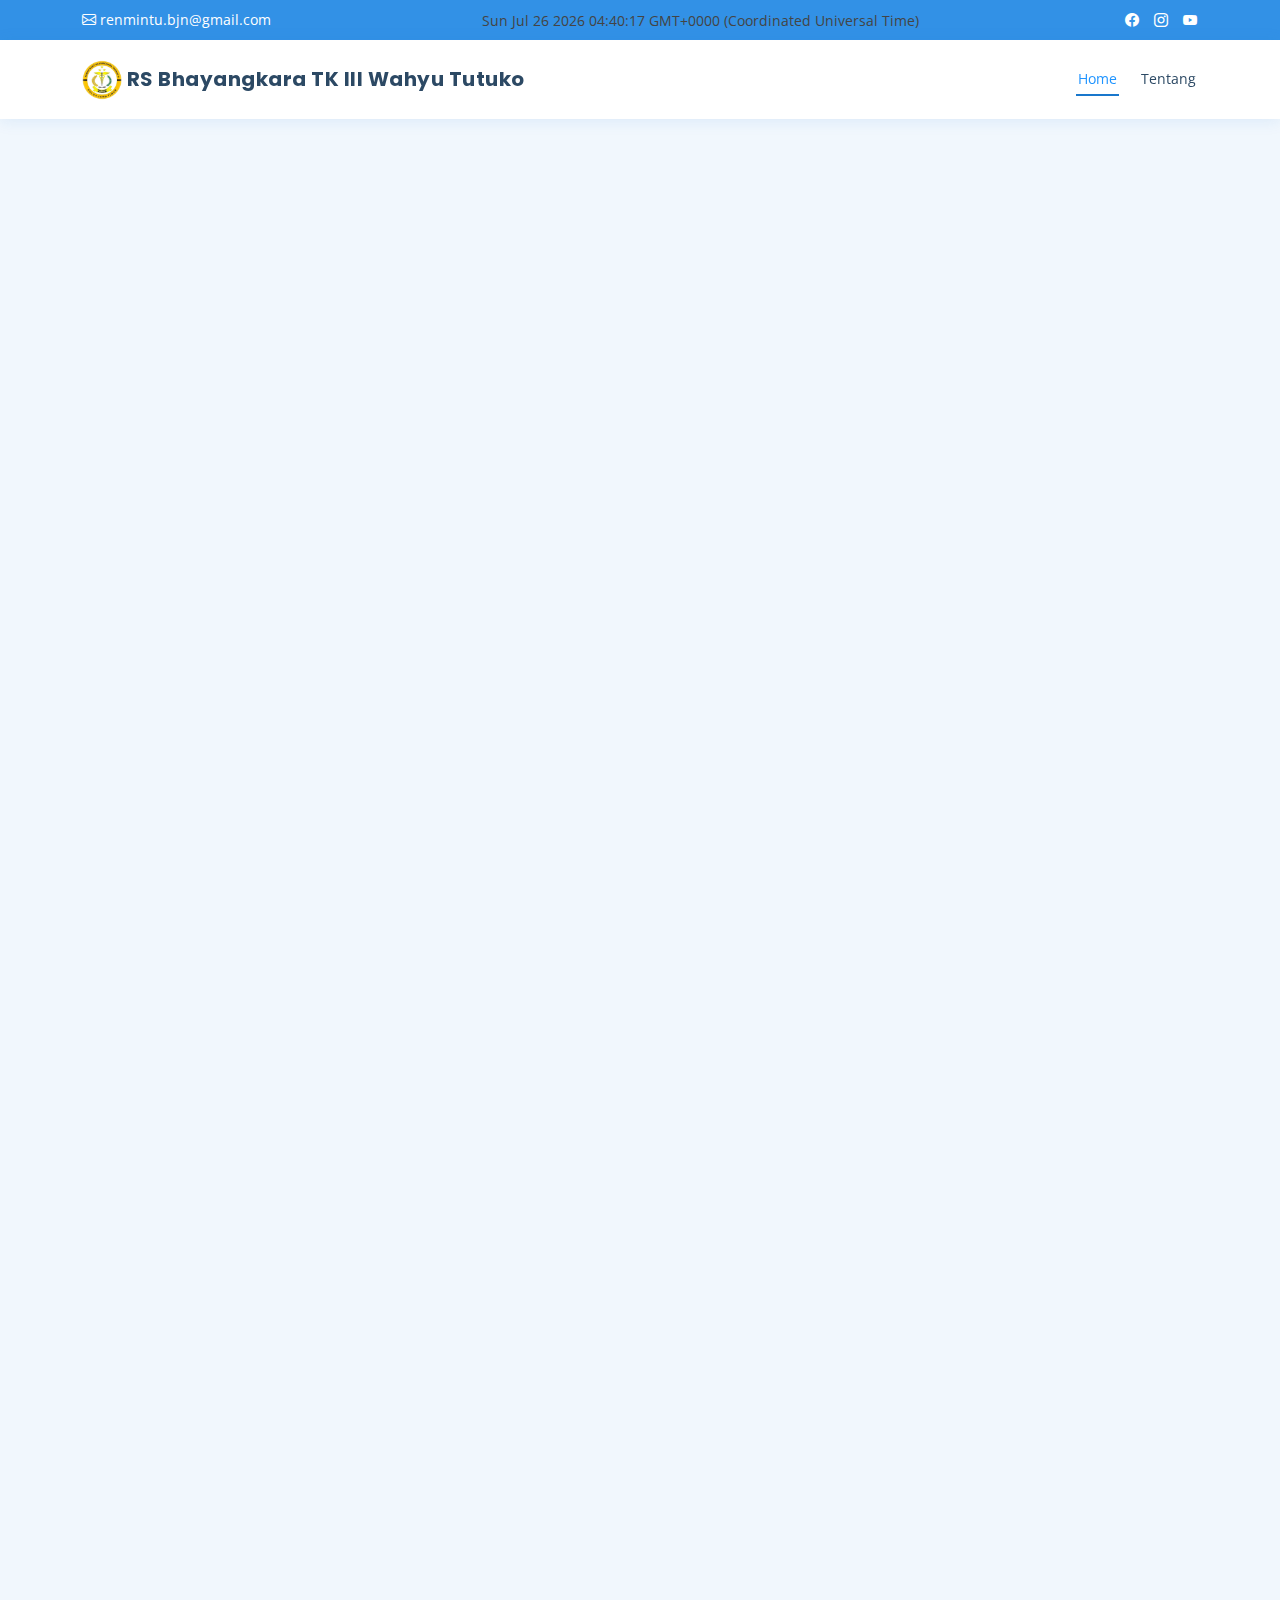
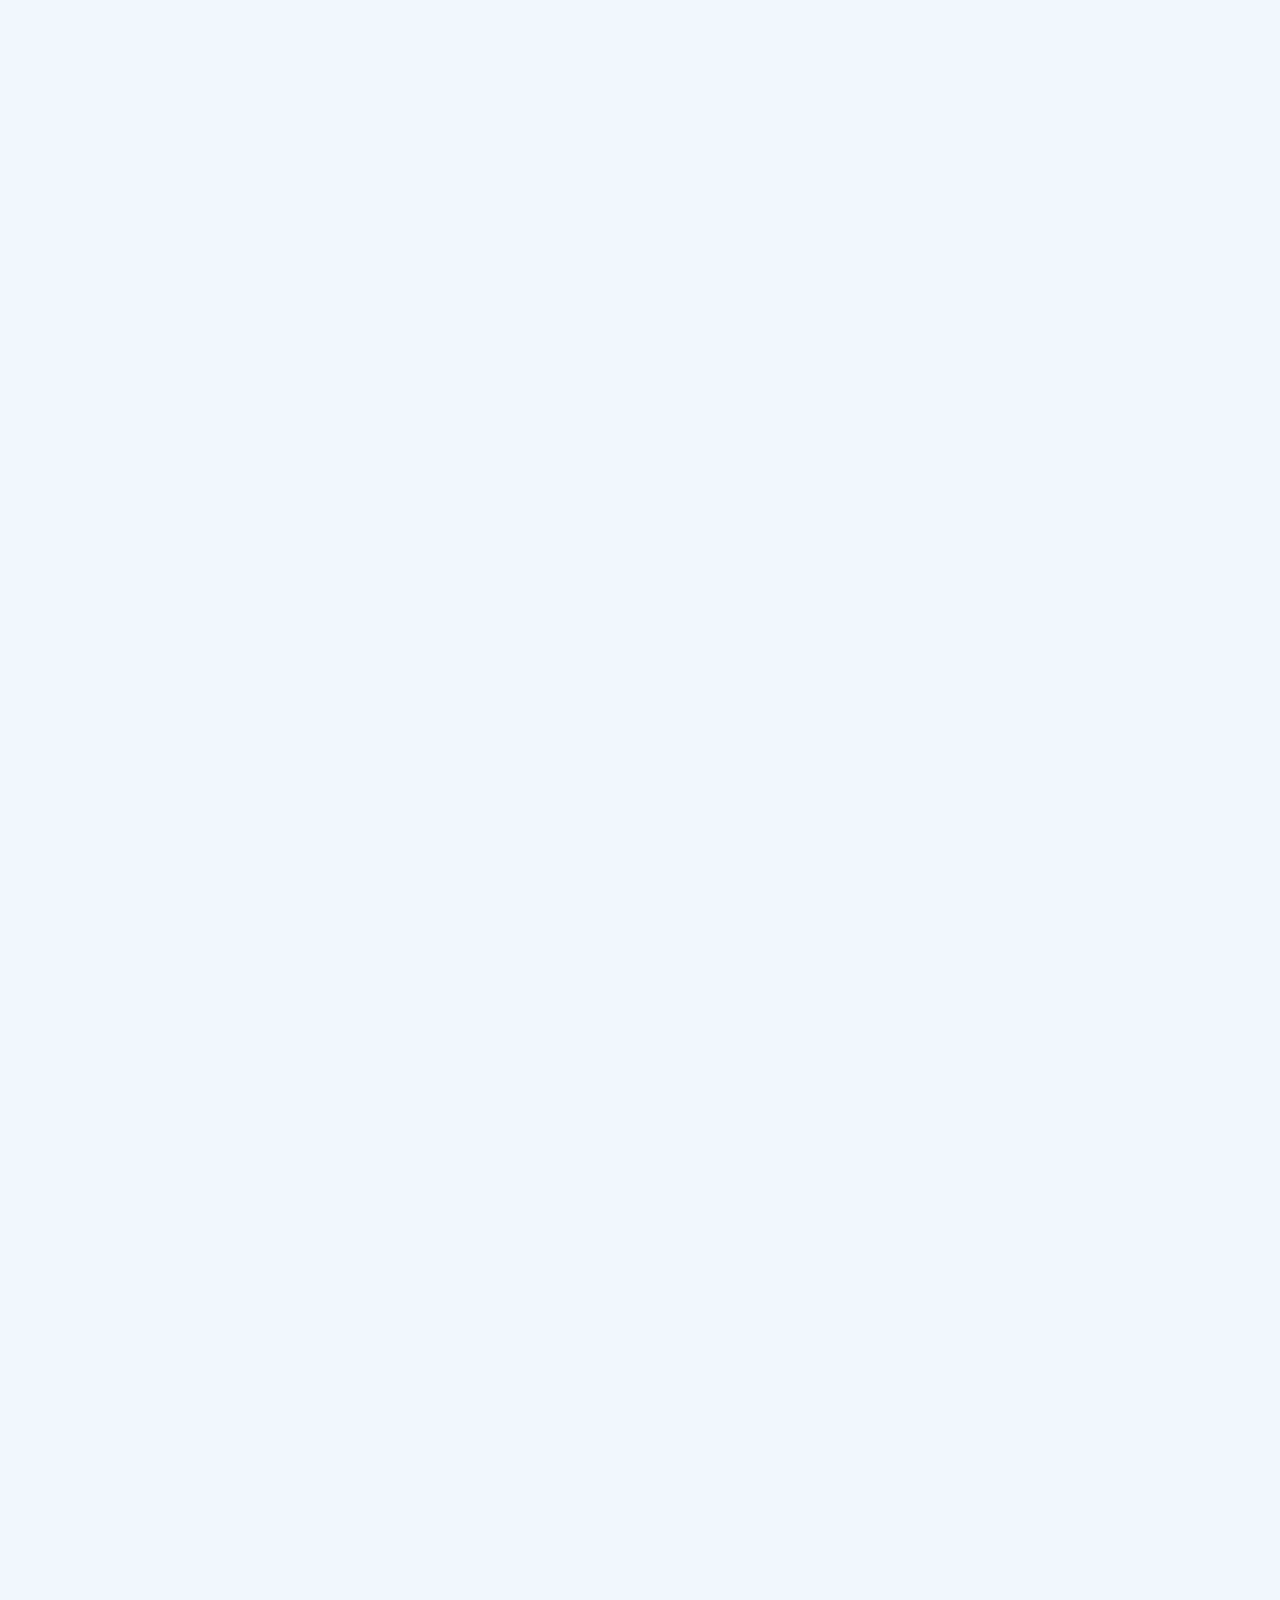
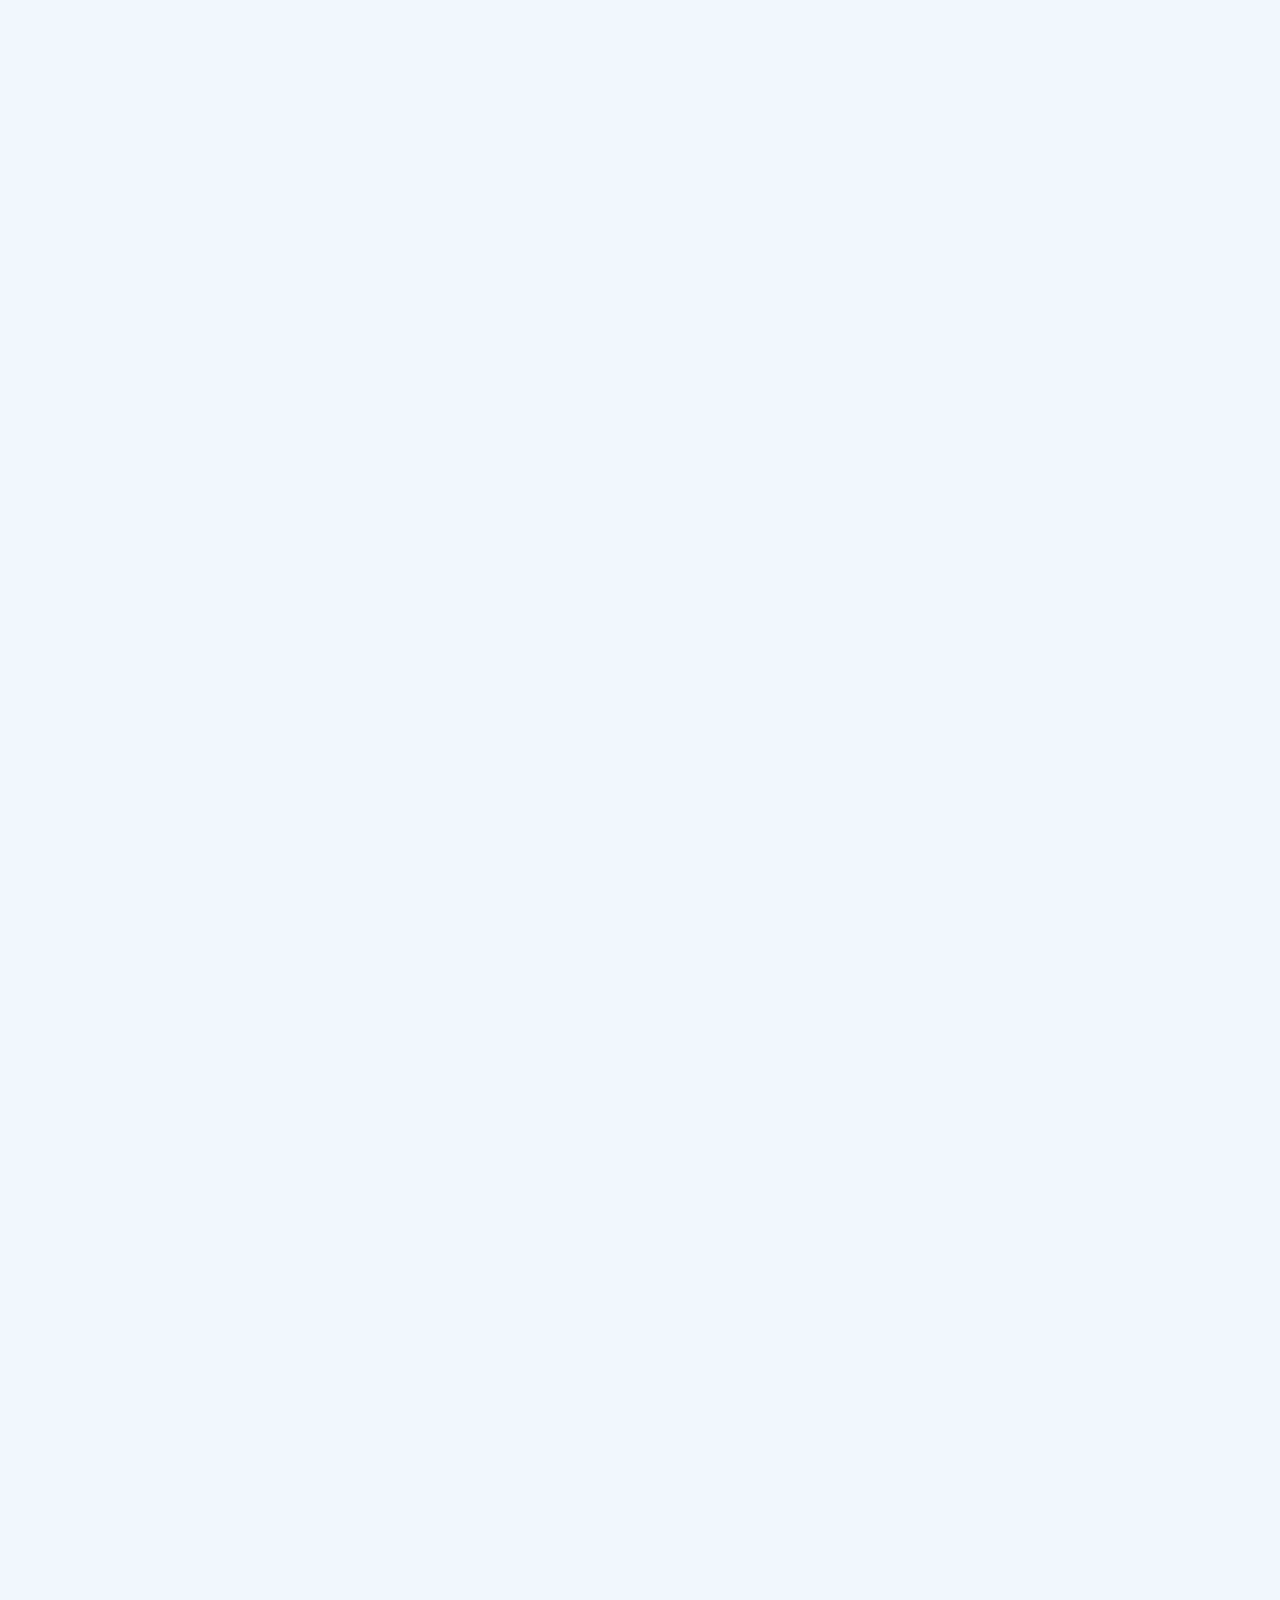
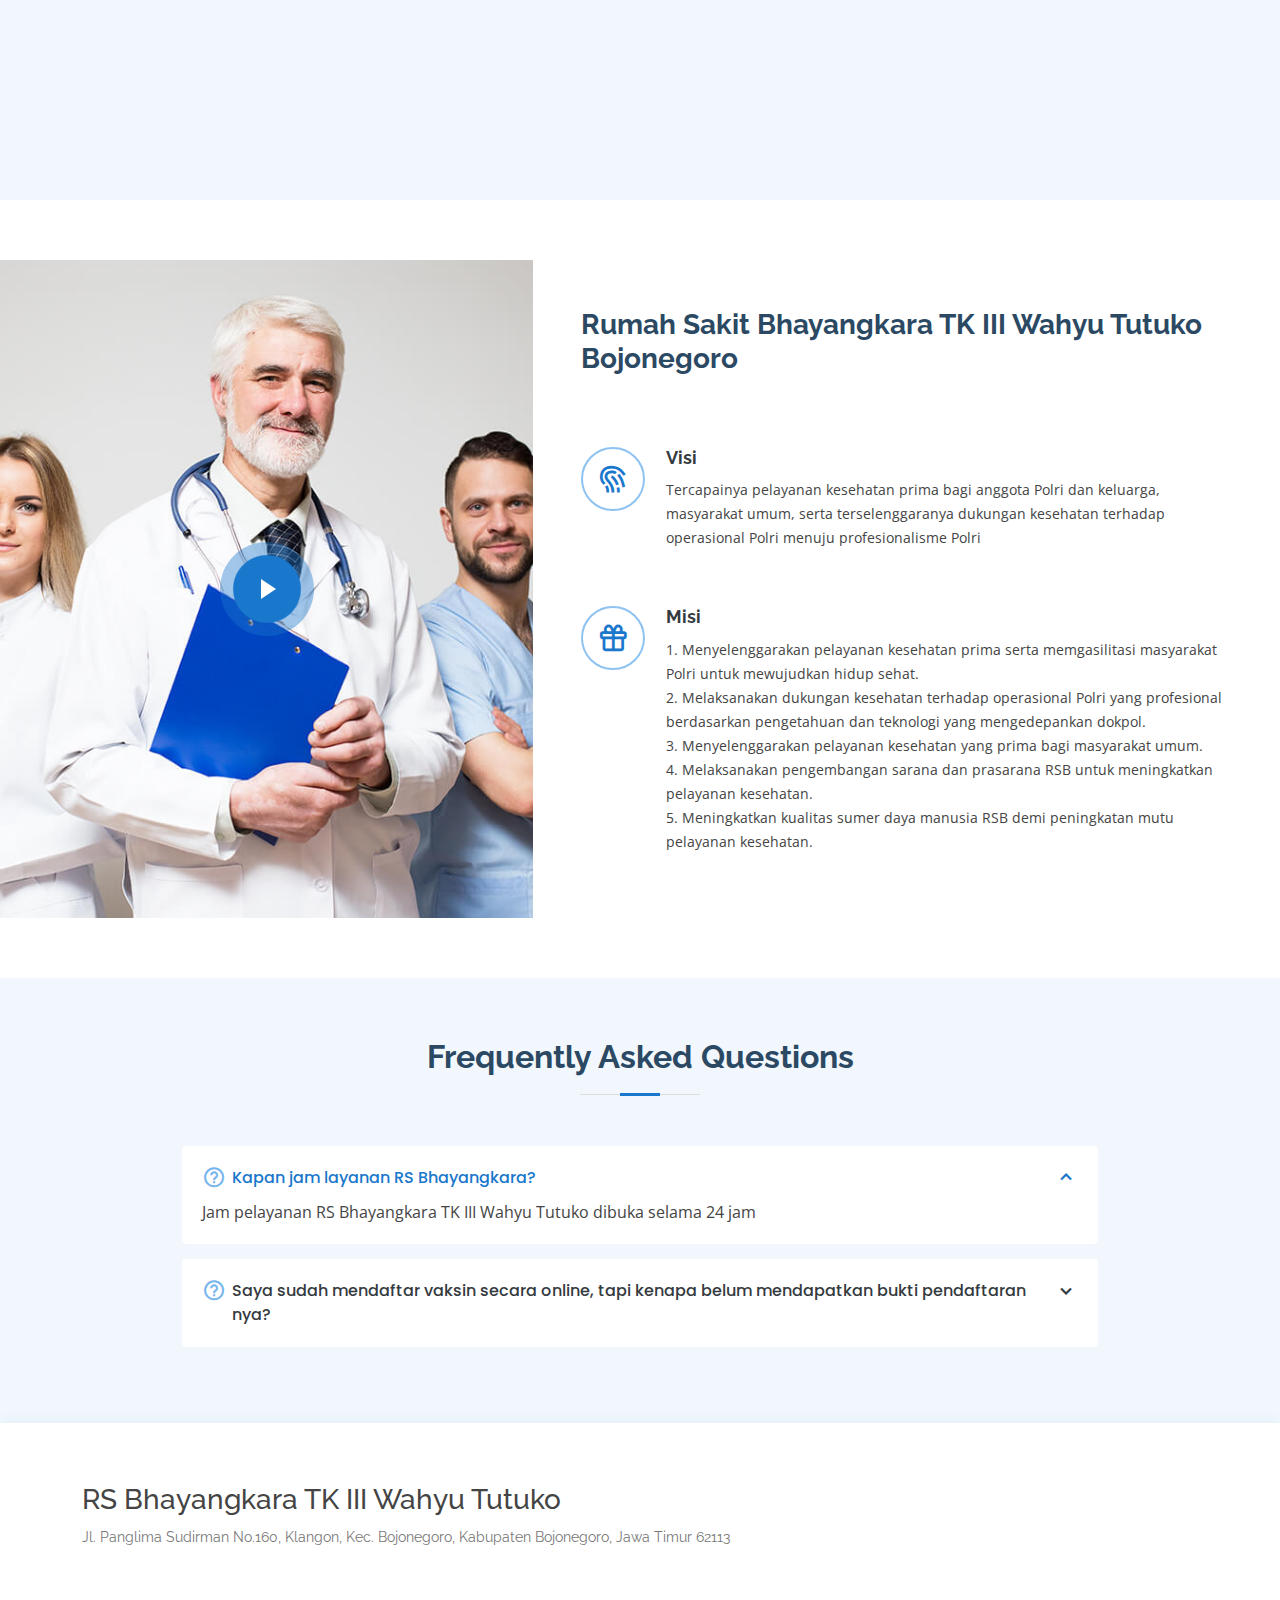
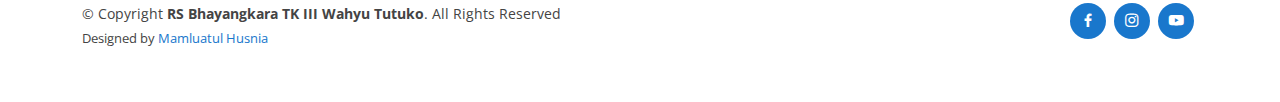
==== index.html @ 6f409221 "Add files via upload" ====
<!DOCTYPE html>
<html lang="en">

<head>
  <meta charset="utf-8">
  <meta content="width=device-width, initial-scale=1.0" name="viewport">

  <title>RS Bhayangkara TK III Wahyu Tutuko</title>
  <meta content="" name="description">
  <meta content="" name="keywords">

  <!-- Favicons -->
  <link href="assets/img/LOGO RSBWT 1.png" rel="icon">
  <link href="assets/img/logo.png" rel="apple-touch-icon">

  <!-- Google Fonts -->
  <link href="https://fonts.googleapis.com/css?family=Open+Sans:300,300i,400,400i,600,600i,700,700i|Raleway:300,300i,400,400i,500,500i,600,600i,700,700i|Poppins:300,300i,400,400i,500,500i,600,600i,700,700i" rel="stylesheet">

  <!-- Vendor CSS Files -->
  <link href="assets/vendor/animate.css/animate.min.css" rel="stylesheet">
  <link href="assets/vendor/bootstrap/css/bootstrap.min.css" rel="stylesheet">
  <link href="assets/vendor/bootstrap-icons/bootstrap-icons.css" rel="stylesheet">
  <link href="assets/vendor/boxicons/css/boxicons.min.css" rel="stylesheet">
  <link href="assets/vendor/fontawesome-free/css/all.min.css" rel="stylesheet">
  <link href="assets/vendor/glightbox/css/glightbox.min.css" rel="stylesheet">
  <link href="assets/vendor/remixicon/remixicon.css" rel="stylesheet">
  <link href="assets/vendor/swiper/swiper-bundle.min.css" rel="stylesheet">

  <!-- Template Main CSS File -->
  <link href="assets/css/style.css" rel="stylesheet">

  <!-- =======================================================
  * Template Name: Medilab - v4.3.0
  * Template URL: https://bootstrapmade.com/medilab-free-medical-bootstrap-theme/
  * Author: BootstrapMade.com
  * License: https://bootstrapmade.com/license/
  ======================================================== -->
</head>

<body>

  <!-- ======= Top Bar ======= -->
  <div id="topbar" class="d-flex align-items-center fixed-top">
    <div class="container d-flex justify-content-between">
      <div class="contact-info d-flex align-items-center">
        <i class="bi bi-envelope"></i> <a href="mailto:contact@example.com">renmintu.bjn@gmail.com</a>
        <i class="bi bi-meet"></i> 
		
      </div>
	   <div id="hasil"></div>
		<script>
			var waktu = new Date(); 
			document.getElementById("hasil").innerHTML = waktu;
		</script>
      <div class="d-none d-lg-flex social-links align-items-center">
        
        <a href="https://www.facebook.com/RS-Bhayangkara-wahyu-tutuko-bojonegoro-134712676701221/" class="facebook"><i class="bi bi-facebook"></i></a>
        <a href="https://www.instagram.com/rs.wahyu.tutuko.bjn/" class="instagram"><i class="bi bi-instagram"></i></a>
		<a href="https://www.youtube.com/channel/UCM9WZaAFQq9UI5VW8E8d0-Q" class="youtube"><i class="bi bi-youtube"></i></a>
        
      </div>
    </div>
  </div>

  <!-- ======= Header ======= -->
  <header id="header" class="fixed-top">
    <div class="container d-flex align-items-center">
      <h1 class="logo me-auto">
	  <a href="index.html" class="logo me-auto"><img src="assets/img/logo.png" alt="" class="img-fluid"></a>
	  <a href="index.html"> RS Bhayangkara TK III Wahyu Tutuko</a></h1>
	  
      <!-- Uncomment below if you prefer to use an image logo -->
      

      <nav id="navbar" class="navbar order-last order-lg-0">
        <ul>
          <li><a class="nav-link scrollto active" href="#hero">Home</a></li>
          <li><a class="nav-link scrollto" href="#about">Tentang</a></li>
          
          
        </ul>
        <i class="bi bi-list mobile-nav-toggle"></i>
      </nav><!-- .navbar -->

     

    </div>
  </header><!-- End Header -->

 

    
<!-- ======= Appointment Section ======= -->
<section id="appointment" class="appointment section-bg">
    <div class="container">

        <div class="section-title">
            <h2>PENDAFTARAN VAKSIN</h2>
           
        </div>
        

        <iframe
            <iframe src="https://docs.google.com/forms/d/e/1FAIpQLSfDE_rC1CATGKq_4Edwwv0EHNsM5DgaduZ6dp2ZUhxkLP7fkw/viewform?embedded=true" width="640" height="4766" frameborder="0" marginheight="0" marginwidth="0">Loading…</iframe>

    </div>
</section><!-- End Appointment Section -->

    <!-- ======= About Section ======= -->
    <section id="about" class="about">
      <div class="container-fluid">

        <div class="row">
          <div class="col-xl-5 col-lg-6 video-box d-flex justify-content-center align-items-stretch position-relative">
            <a href="https://www.youtube.com/watch?v=DsOXvNqg05s" class="glightbox play-btn mb-4"></a>
          </div>

          <div class="col-xl-7 col-lg-6 icon-boxes d-flex flex-column align-items-stretch justify-content-center py-5 px-lg-5">
            <h3>Rumah Sakit Bhayangkara TK III Wahyu Tutuko Bojonegoro</h3>
            <p></p>

            <div class="icon-box">
              <div class="icon"><i class="bx bx-fingerprint"></i></div>
              <h4 class="title"><a href="">Visi</a></h4>
              <p class="description">Tercapainya pelayanan kesehatan prima bagi anggota Polri dan keluarga, masyarakat umum, serta terselenggaranya dukungan kesehatan terhadap operasional Polri menuju profesionalisme Polri</p>
            </div>

            <div class="icon-box">
              <div class="icon"><i class="bx bx-gift"></i></div>
              <h4 class="title"><a href="">Misi</a></h4>
              <p class="description"> 1. Menyelenggarakan pelayanan kesehatan prima serta memgasilitasi masyarakat Polri untuk mewujudkan hidup sehat. <br>
			  2. Melaksanakan dukungan kesehatan terhadap operasional Polri yang profesional berdasarkan pengetahuan dan teknologi yang mengedepankan dokpol. <br>
			  3. Menyelenggarakan pelayanan kesehatan yang prima bagi masyarakat umum. <br>
			  4. Melaksanakan pengembangan sarana dan prasarana RSB untuk meningkatkan pelayanan kesehatan. <br>
			  5. Meningkatkan kualitas sumer daya manusia RSB demi peningkatan mutu pelayanan kesehatan.</p>
            </div>

           <!-- <div class="icon-box">
              <div class="icon"><i class="bx bx-atom"></i></div>
              <h4 class="title"><a href="">Dine Pad</a></h4>
              <p class="description">Explicabo est voluptatum asperiores consequatur magnam. Et veritatis odit. Sunt aut deserunt minus aut eligendi omnis</p>
            </div>-->

          </div>
        </div>

      </div>
    </section><!-- End About Section -->

 
    <!-- ======= Frequently Asked Questions Section ======= -->
    <section id="faq" class="faq section-bg">
      <div class="container">

        <div class="section-title">
          <h2>Frequently Asked Questions</h2>
          <p> </p>
        </div>

        <div class="faq-list">
          <ul>
            <li data-aos="fade-up">
              <i class="bx bx-help-circle icon-help"></i> <a data-bs-toggle="collapse" class="collapse" data-bs-target="#faq-list-1">Kapan jam layanan RS Bhayangkara? <i class="bx bx-chevron-down icon-show"></i><i class="bx bx-chevron-up icon-close"></i></a>
              <div id="faq-list-1" class="collapse show" data-bs-parent=".faq-list">
                <p>
                  Jam pelayanan RS Bhayangkara TK III Wahyu Tutuko dibuka selama 24 jam
                </p>
              </div>
            </li>

           
            </li>
			<li data-aos="fade-up" data-aos-delay="100">
              <i class="bx bx-help-circle icon-help"></i> <a data-bs-toggle="collapse" data-bs-target="#faq-list-2" class="collapsed">Saya sudah mendaftar vaksin secara online, tapi kenapa belum mendapatkan bukti pendaftaran nya?<i class="bx bx-chevron-down icon-show"></i><i class="bx bx-chevron-up icon-close"></i></a>
              <div id="faq-list-2" class="collapse" data-bs-parent=".faq-list">
                <p>
                  Untuk Bukti Pendaftaran akan di kirimkan dalam 1x24 jam, jadi harap bersabar :)
                </p>
              </div>
            </li>


      </div>
    </section><!-- End Contact Section -->

  </main><!-- End #main -->

  <!-- ======= Footer ======= -->
  <footer id="footer">

    <div class="footer-top">
      <div class="container">
        <div class="row">

          <div class="col-lg-8 col-md-6 footer-contact">
            <h3>RS Bhayangkara TK III Wahyu Tutuko</h3>
            <p>
              Jl. Panglima Sudirman No.160, Klangon, Kec. Bojonegoro, Kabupaten Bojonegoro, Jawa Timur 62113 <br>
             
              
             <!-- <strong>Email:</strong> renmintu.bjn@gmail.com<br>-->
            </p>
          </div>
<!--
          <div class="col-lg-2 col-md-6 footer-links">
            <h4>Useful Links</h4>
            <ul>
              <li><i class="bx bx-chevron-right"></i> <a href="#">Home</a></li>
              <li><i class="bx bx-chevron-right"></i> <a href="#">About us</a></li>
              <li><i class="bx bx-chevron-right"></i> <a href="#">Services</a></li>
              <li><i class="bx bx-chevron-right"></i> <a href="#">Terms of service</a></li>
              <li><i class="bx bx-chevron-right"></i> <a href="#">Privacy policy</a></li>
            </ul>
          </div>

          <div class="col-lg-3 col-md-6 footer-links">
            <h4>Our Services</h4>
            <ul>
              <li><i class="bx bx-chevron-right"></i> <a href="#">Web Design</a></li>
              <li><i class="bx bx-chevron-right"></i> <a href="#">Web Development</a></li>
              <li><i class="bx bx-chevron-right"></i> <a href="#">Product Management</a></li>
              <li><i class="bx bx-chevron-right"></i> <a href="#">Marketing</a></li>
              <li><i class="bx bx-chevron-right"></i> <a href="#">Graphic Design</a></li>
            </ul>
          </div>

          <div class="col-lg-4 col-md-6 footer-newsletter">
            <h4>Join Our Newsletter</h4>
            <p>Tamen quem nulla quae legam multos aute sint culpa legam noster magna</p>
            <form action="" method="post">
              <input type="email" name="email"><input type="submit" value="Subscribe">
            </form>
          </div>

        </div>-->
      </div>
    </div>

    <div class="container d-md-flex py-4">

      <div class="me-md-auto text-center text-md-start">
        <div class="copyright">
          &copy; Copyright <strong><span>RS Bhayangkara TK III Wahyu Tutuko</span></strong>. All Rights Reserved
        </div>
        <div class="credits">
          <!-- All the links in the footer should remain intact. -->
          <!-- You can delete the links only if you purchased the pro version. -->
          <!-- Licensing information: https://bootstrapmade.com/license/ -->
          <!-- Purchase the pro version with working PHP/AJAX contact form: https://bootstrapmade.com/medilab-free-medical-bootstrap-theme/ -->
          Designed by <a href="https://bootstrapmade.com/">Mamluatul Husnia</a>
        </div>
      </div>
      <div class="social-links text-center text-md-right pt-3 pt-md-0">
     
        
    
		<a href="https://www.facebook.com/RS-Bhayangkara-wahyu-tutuko-bojonegoro-134712676701221/" class="facebook"><i class="bx bxl-facebook"></i></a>
        <a href="https://www.instagram.com/rs.wahyu.tutuko.bjn/" class="instagram"><i class="bx bxl-instagram"></i></a>
		<a href="https://www.youtube.com/channel/UCM9WZaAFQq9UI5VW8E8d0-Q" class="youtube"><i class="bx bxl-youtube"></i></a>
      </div>
    </div>
  </footer><!-- End Footer -->

  <div id="preloader"></div>
  <a href="#" class="back-to-top d-flex align-items-center justify-content-center"><i class="bi bi-arrow-up-short"></i></a>

  <!-- Vendor JS Files -->
  <script src="assets/vendor/bootstrap/js/bootstrap.bundle.min.js"></script>
  <script src="assets/vendor/glightbox/js/glightbox.min.js"></script>
  <script src="assets/vendor/php-email-form/validate.js"></script>
  <script src="assets/vendor/purecounter/purecounter.js"></script>
  <script src="assets/vendor/swiper/swiper-bundle.min.js"></script>

  <!-- Template Main JS File -->
  <script src="assets/js/main.js"></script>
   

</body>

</html>
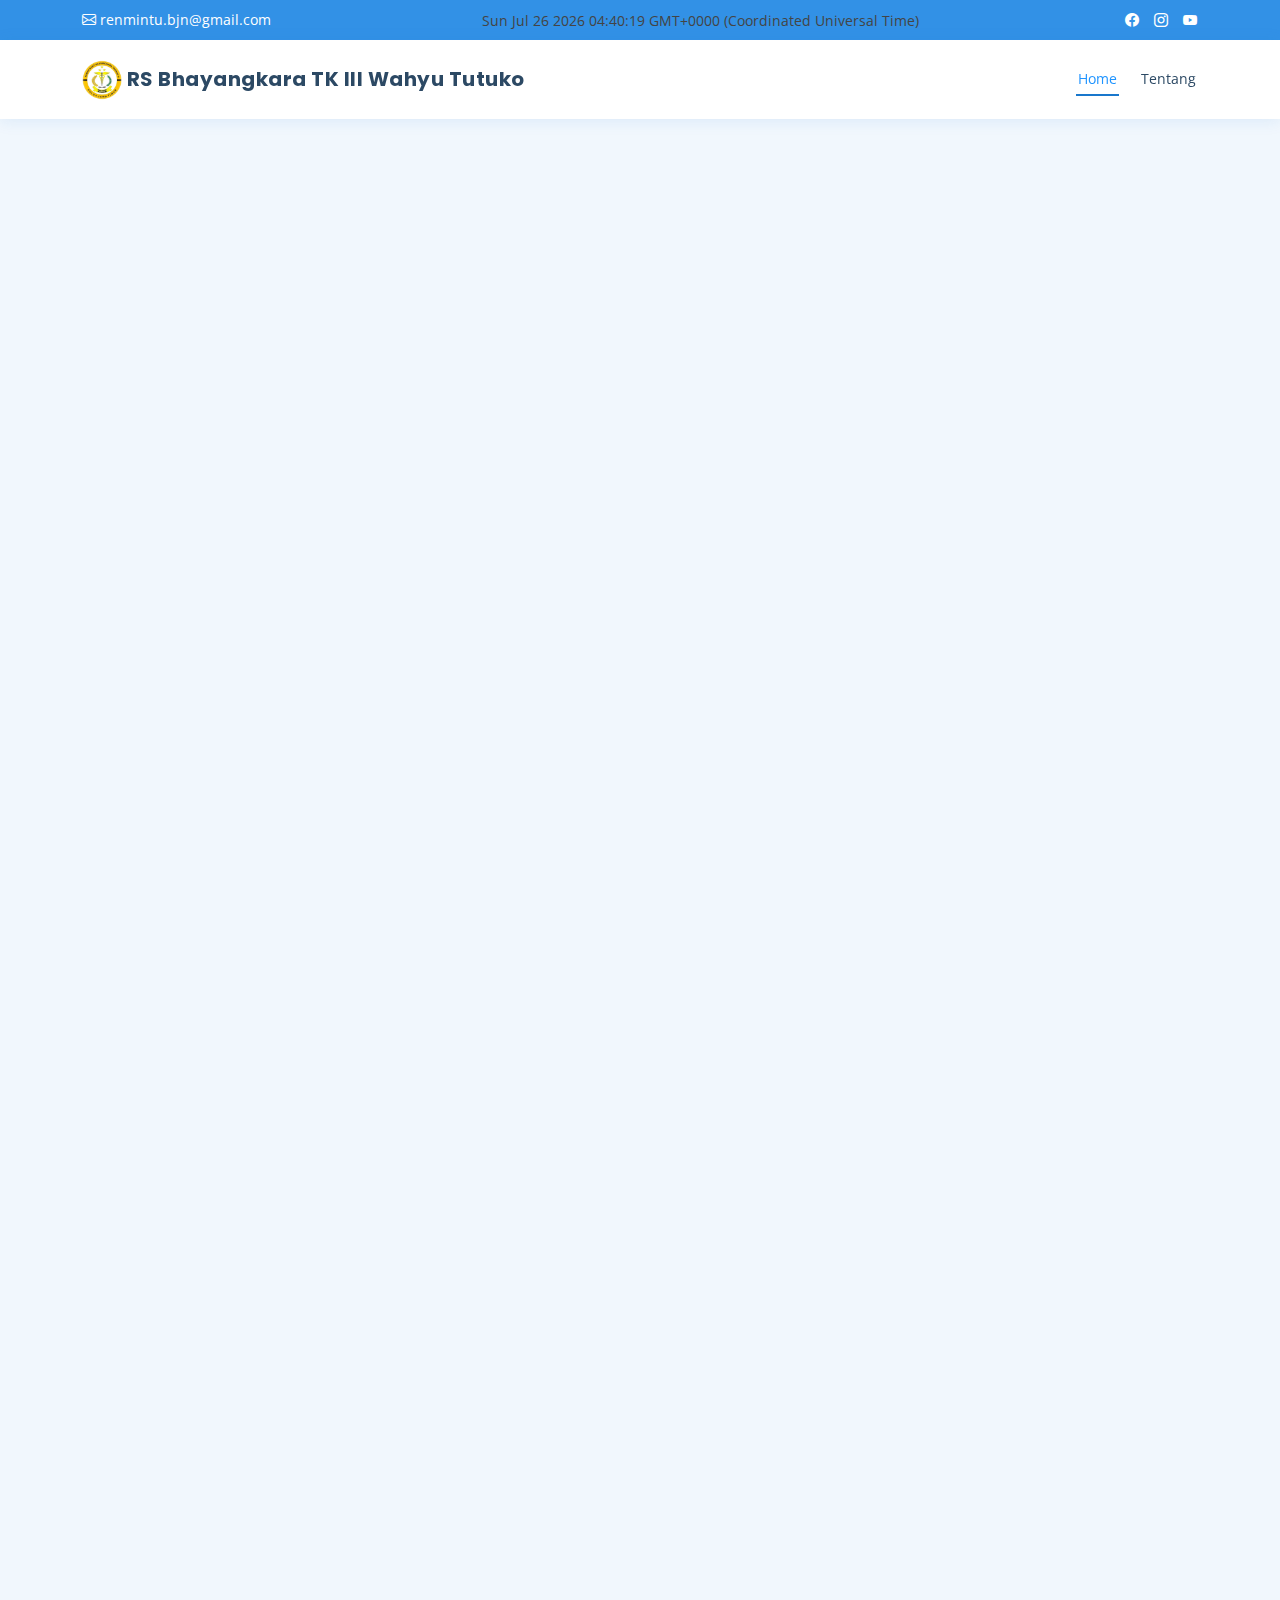
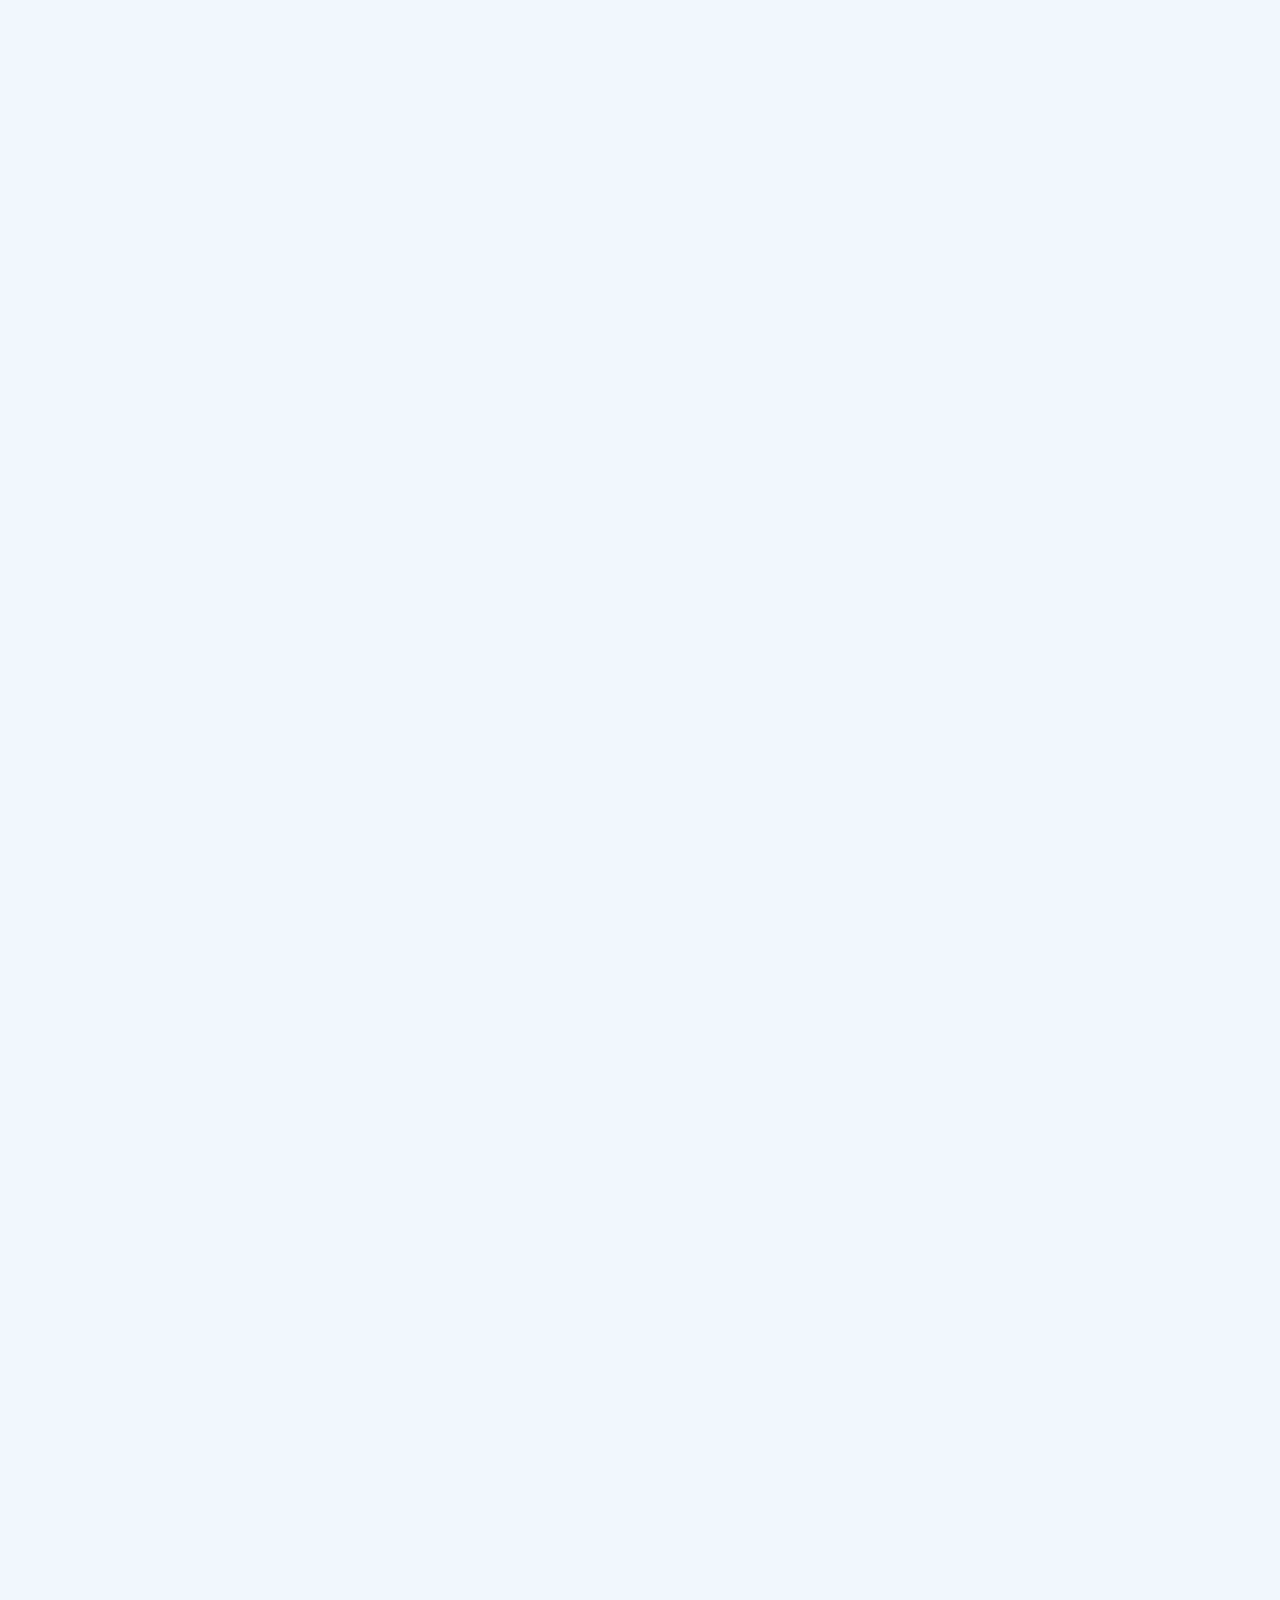
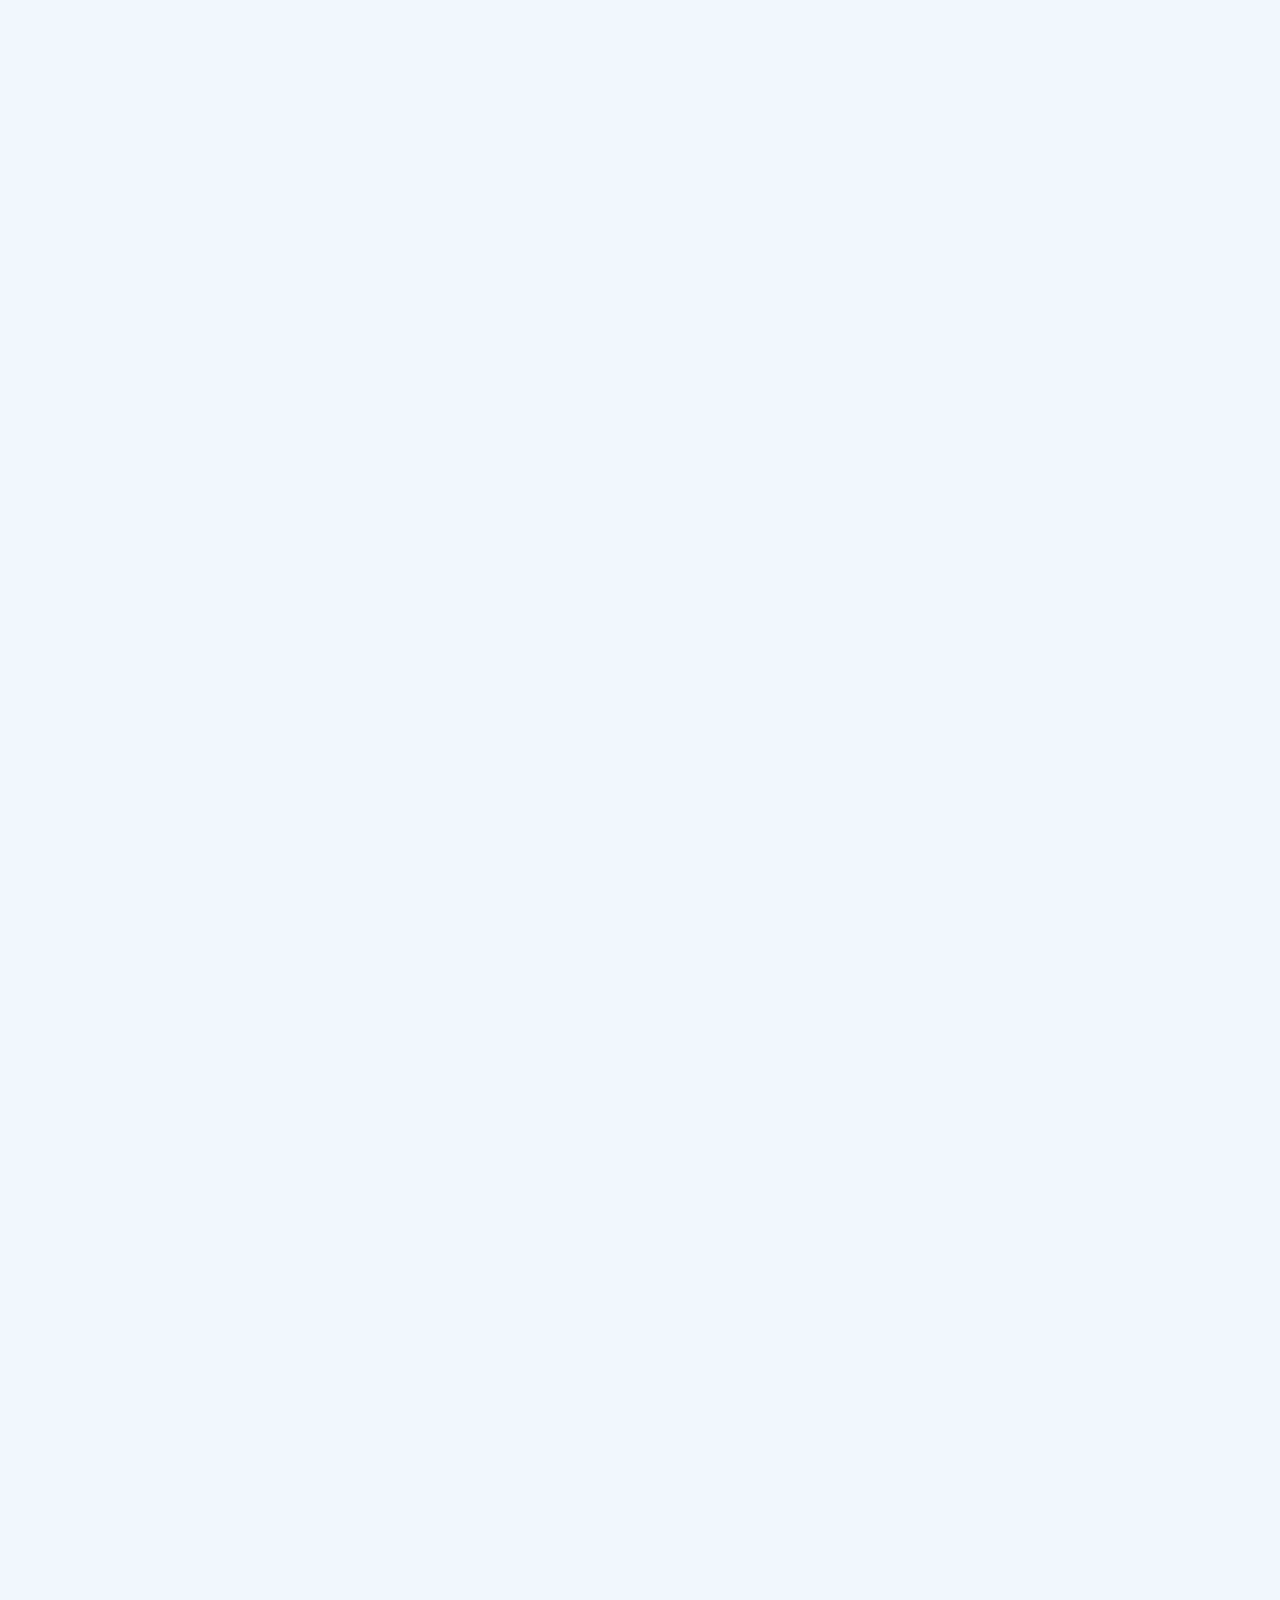
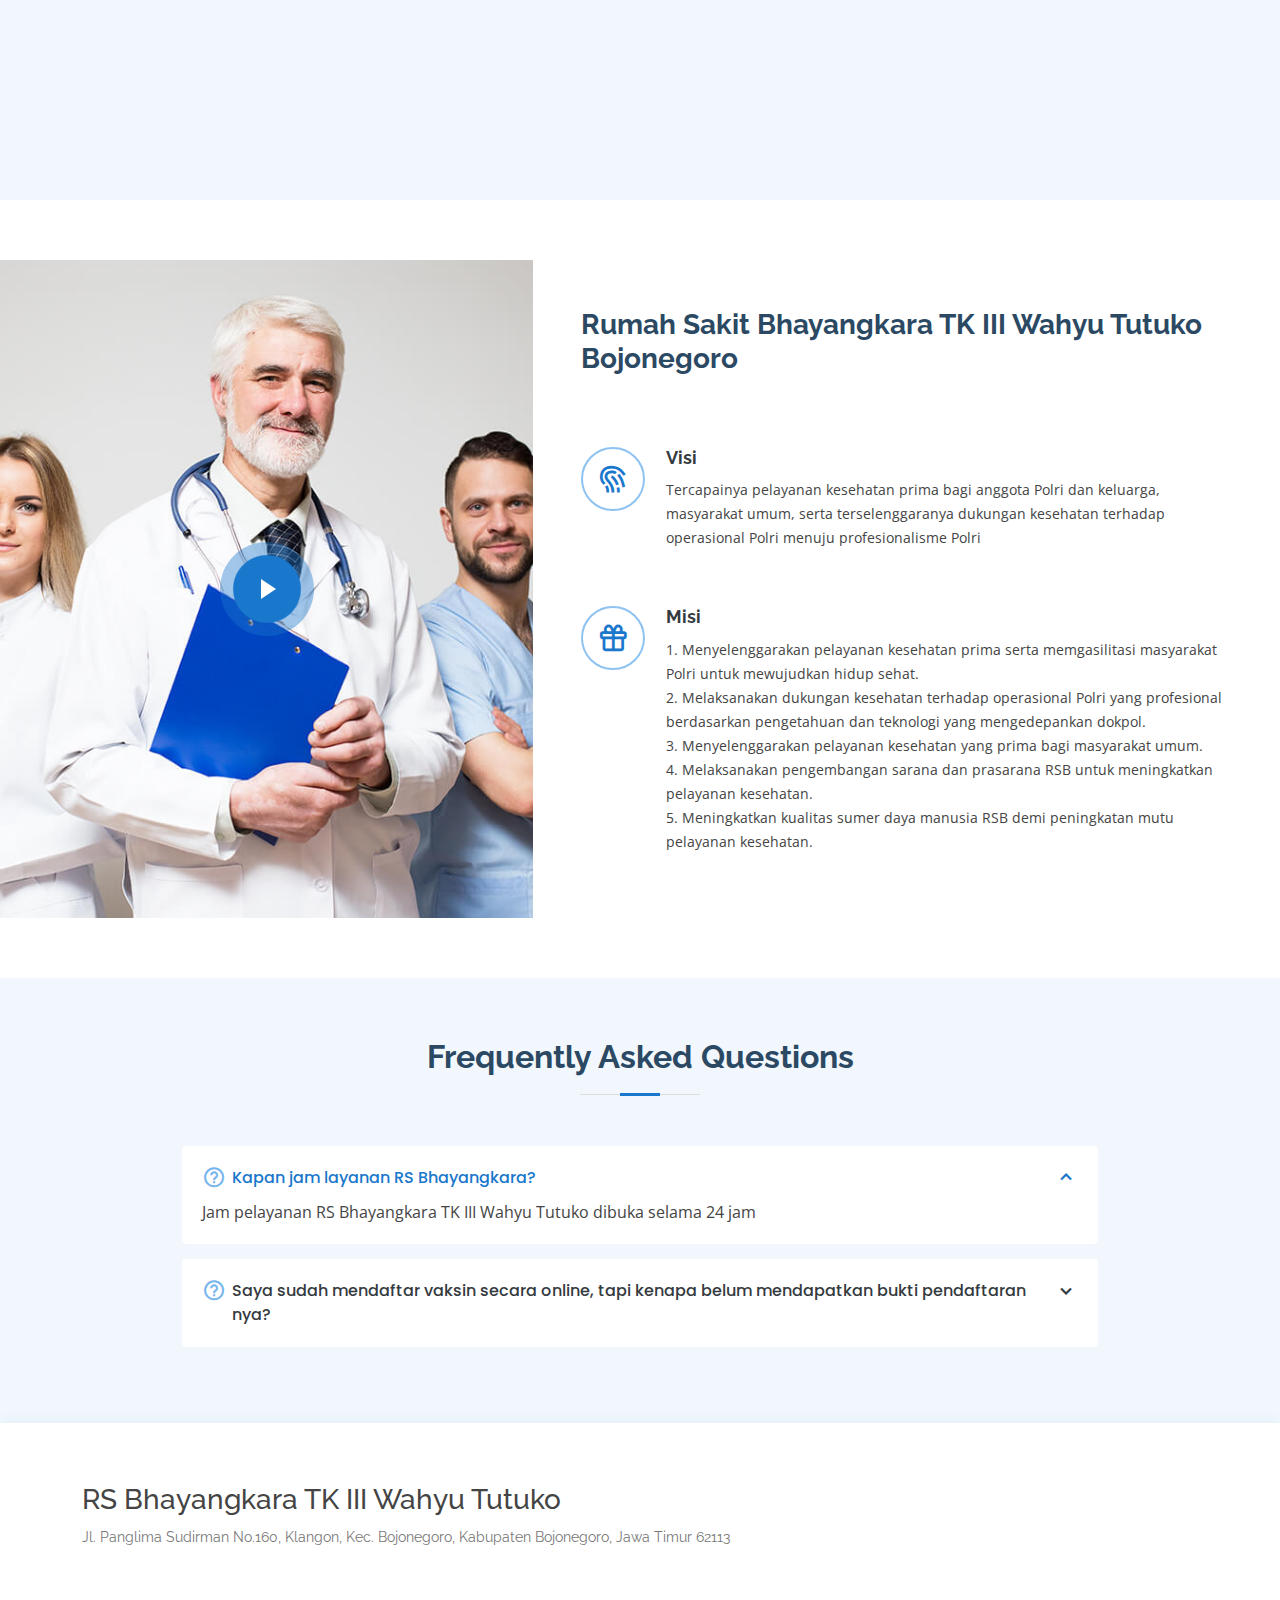
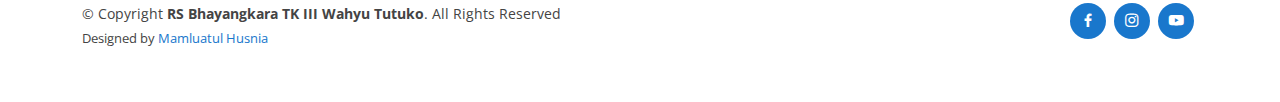
==== commit bcccde3b: "Update index.html" ====
--- a/index.html
+++ b/index.html
@@ -30,7 +30,7 @@
   <link href="assets/css/style.css" rel="stylesheet">
 
   <!-- =======================================================
-  * Template Name: Medilab - v4.3.0
+  * Template Name: RSBWT - v4.3.0
   * Template URL: https://bootstrapmade.com/medilab-free-medical-bootstrap-theme/
   * Author: BootstrapMade.com
   * License: https://bootstrapmade.com/license/
@@ -100,7 +100,7 @@
         </div>
         
 
-        <iframe
+        
             <iframe src="https://docs.google.com/forms/d/e/1FAIpQLSfDE_rC1CATGKq_4Edwwv0EHNsM5DgaduZ6dp2ZUhxkLP7fkw/viewform?embedded=true" width="640" height="4766" frameborder="0" marginheight="0" marginwidth="0">Loading…</iframe>
 
     </div>
@@ -277,4 +277,4 @@
 
 </body>
 
-</html>+</html>
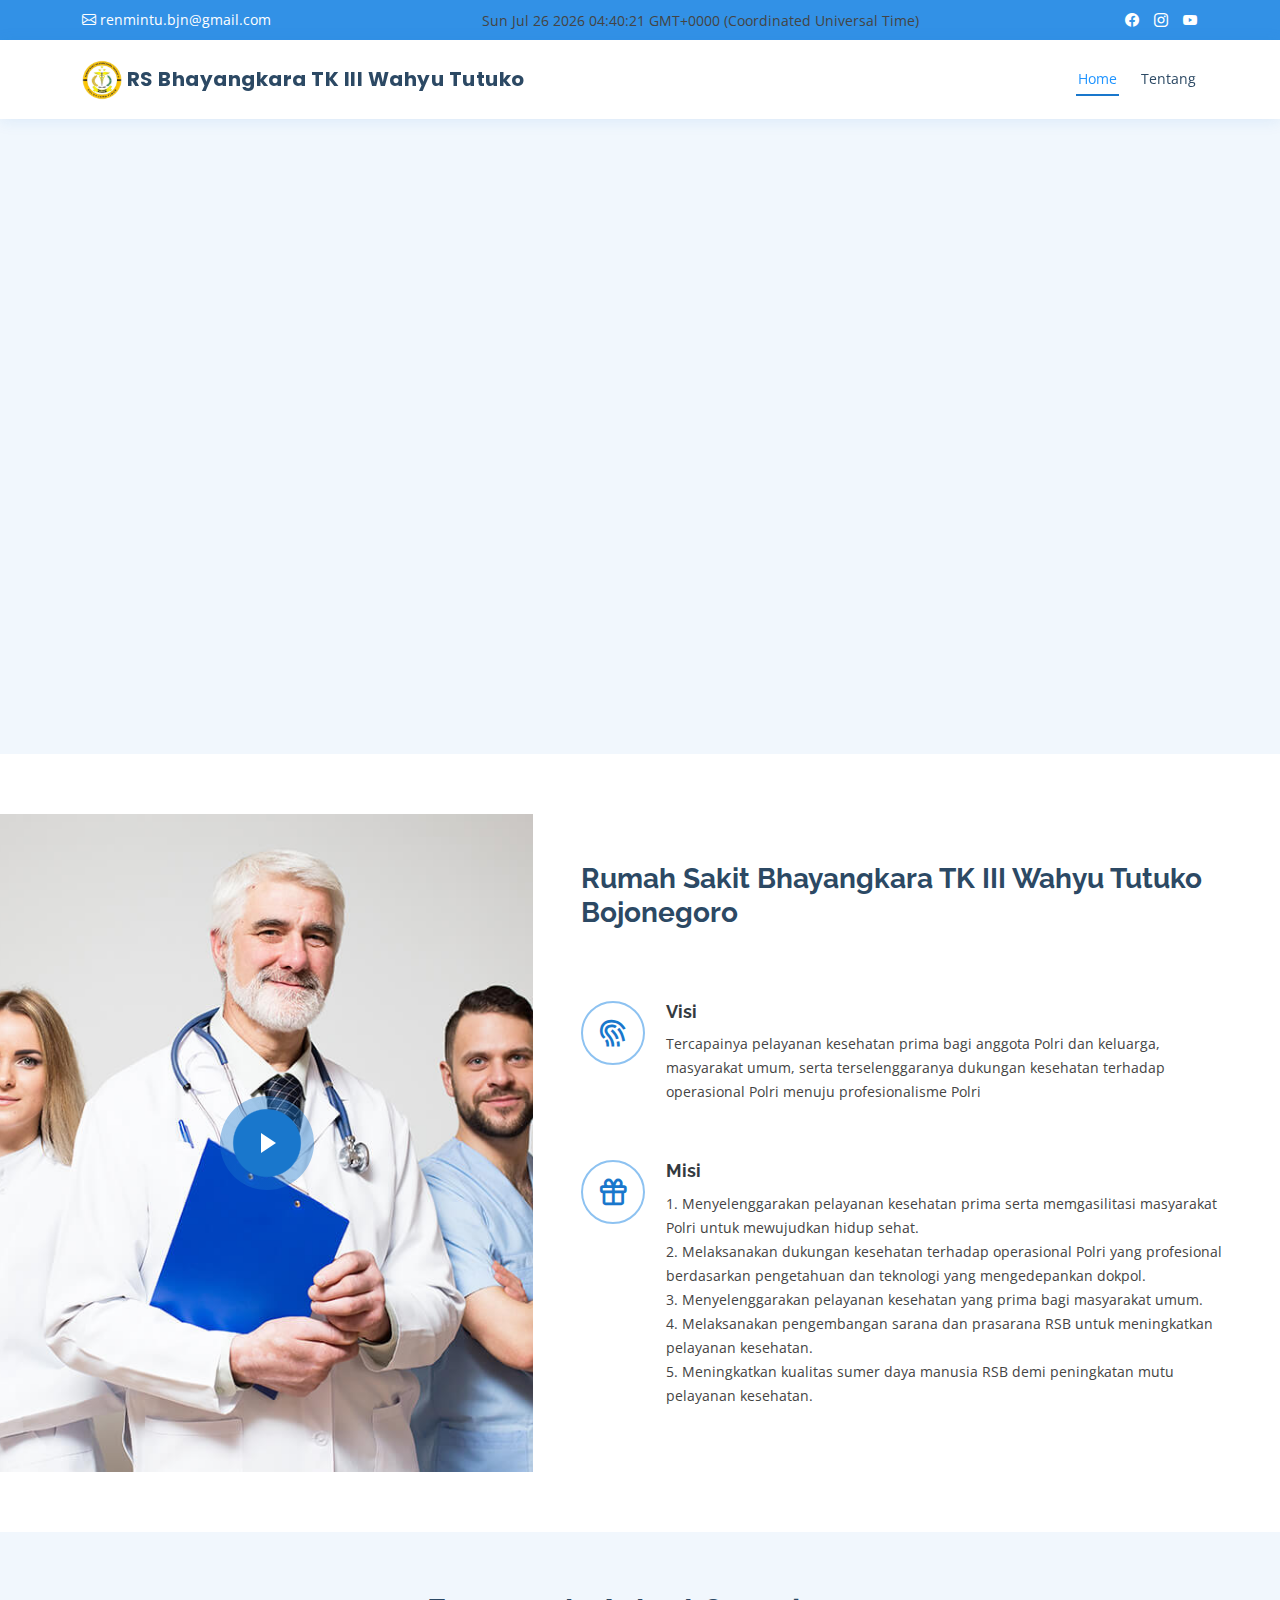
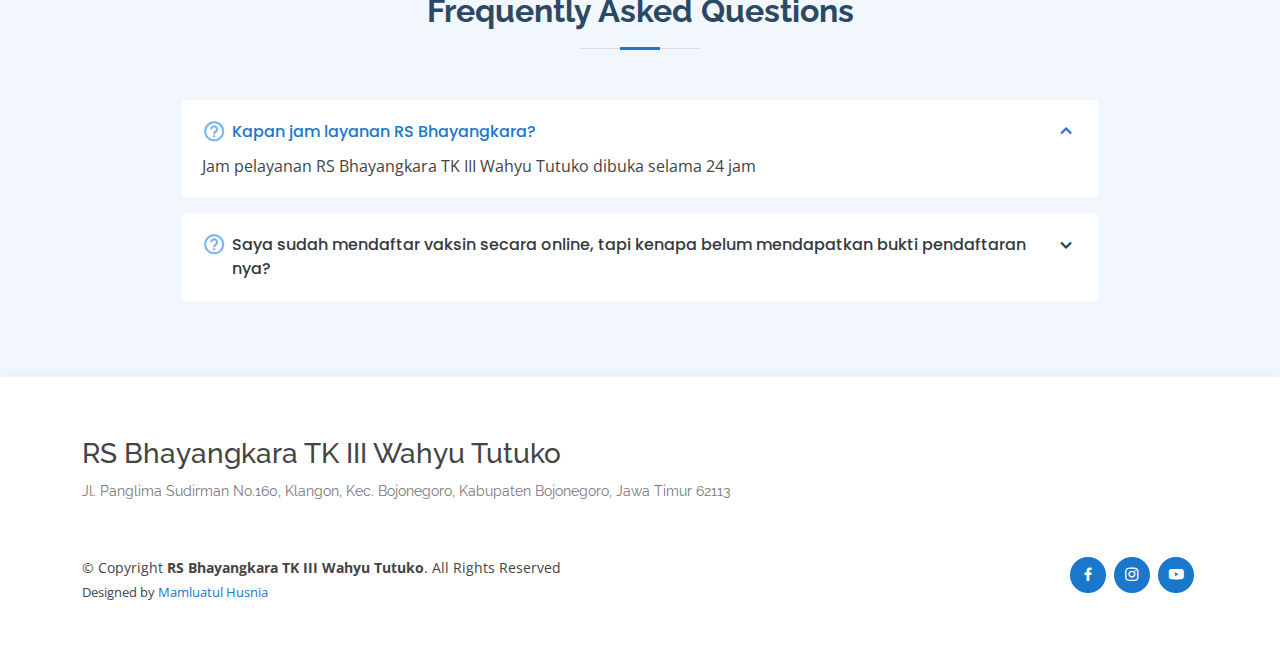
==== commit cfce56f2: "Update index.html" ====
--- a/index.html
+++ b/index.html
@@ -96,13 +96,12 @@
 
         <div class="section-title">
             <h2>PENDAFTARAN VAKSIN</h2>
-           
-        </div>
-        
-
-        
-            <iframe src="https://docs.google.com/forms/d/e/1FAIpQLSfDE_rC1CATGKq_4Edwwv0EHNsM5DgaduZ6dp2ZUhxkLP7fkw/viewform?embedded=true" width="640" height="4766" frameborder="0" marginheight="0" marginwidth="0">Loading…</iframe>
-
+           <iframe src="https://docs.google.com/forms/d/e/1FAIpQLSfDE_rC1CATGKq_4Edwwv0EHNsM5DgaduZ6dp2ZUhxkLP7fkw/viewform?embedded=true" width="700" height="520" frameborder="0" marginheight="0" marginwidth="0">Loading…</iframe>
+        </div>
+        
+
+        
+          
     </div>
 </section><!-- End Appointment Section -->
 
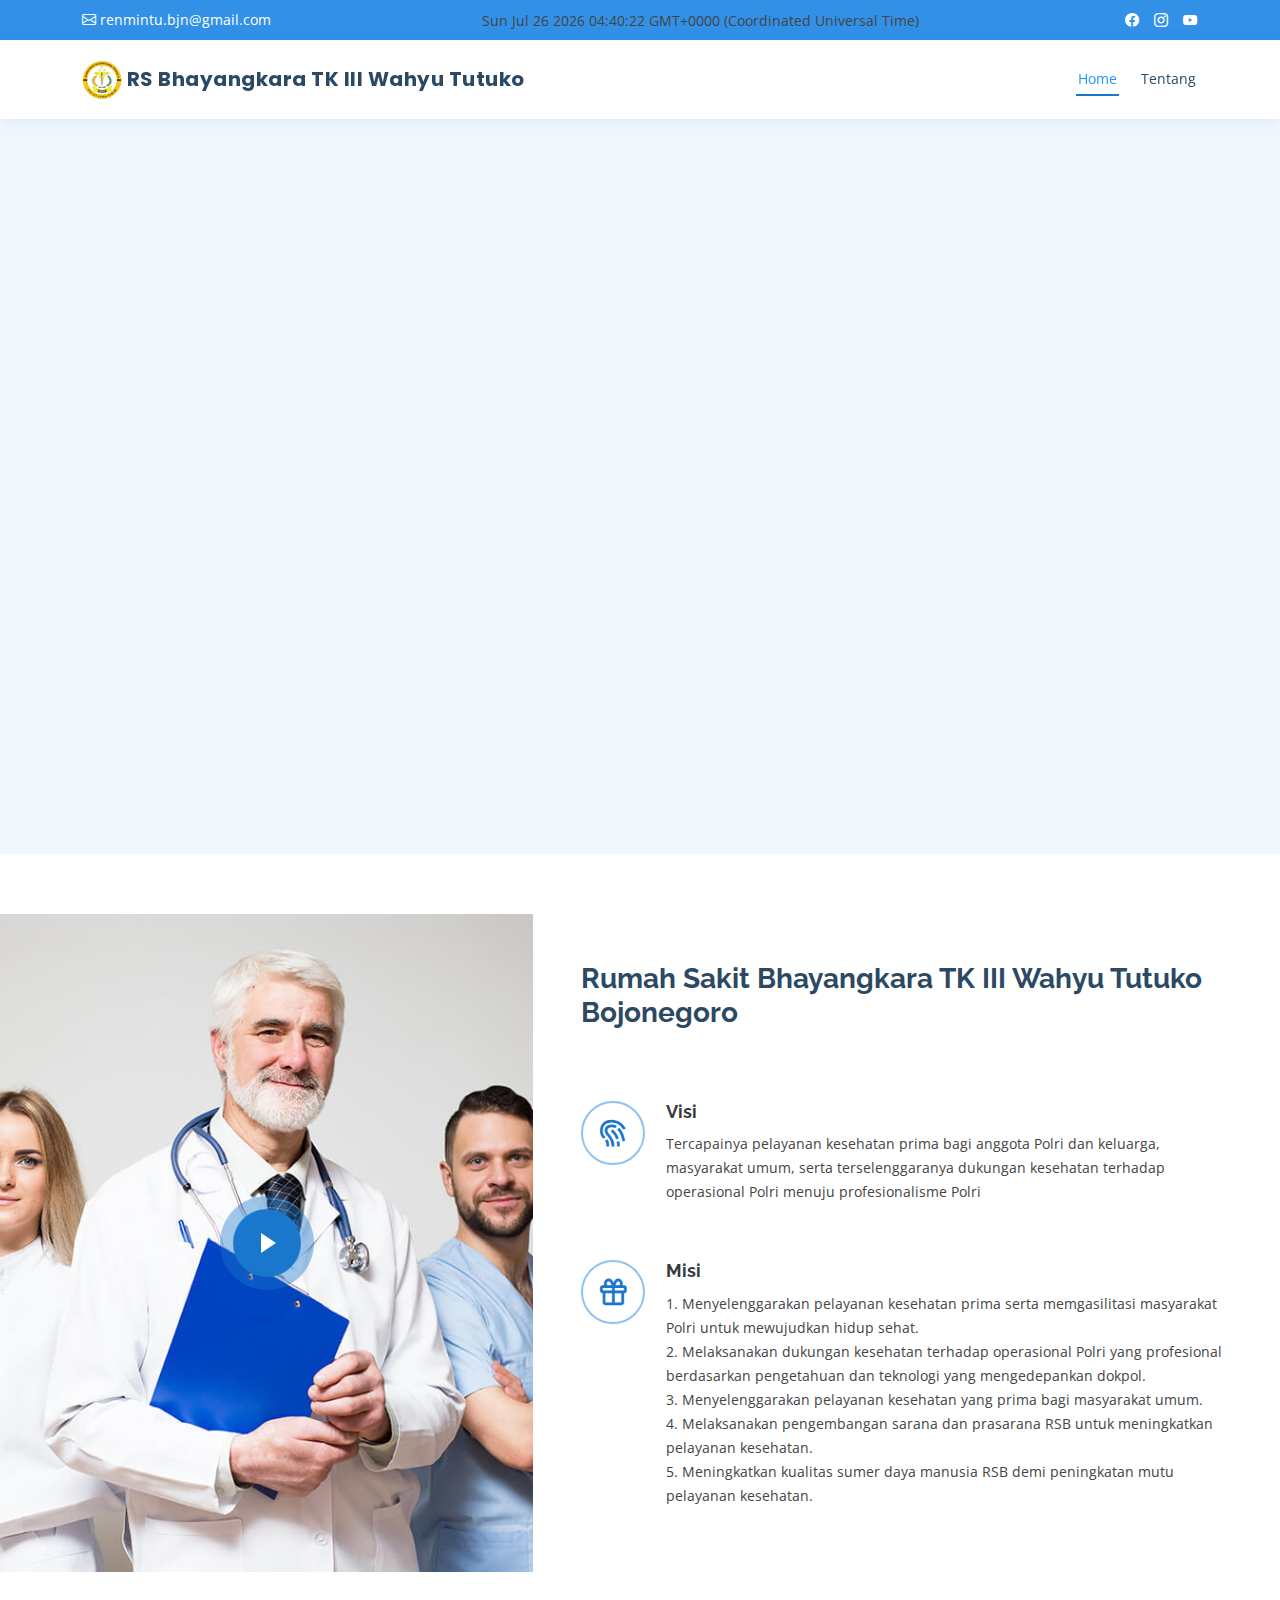
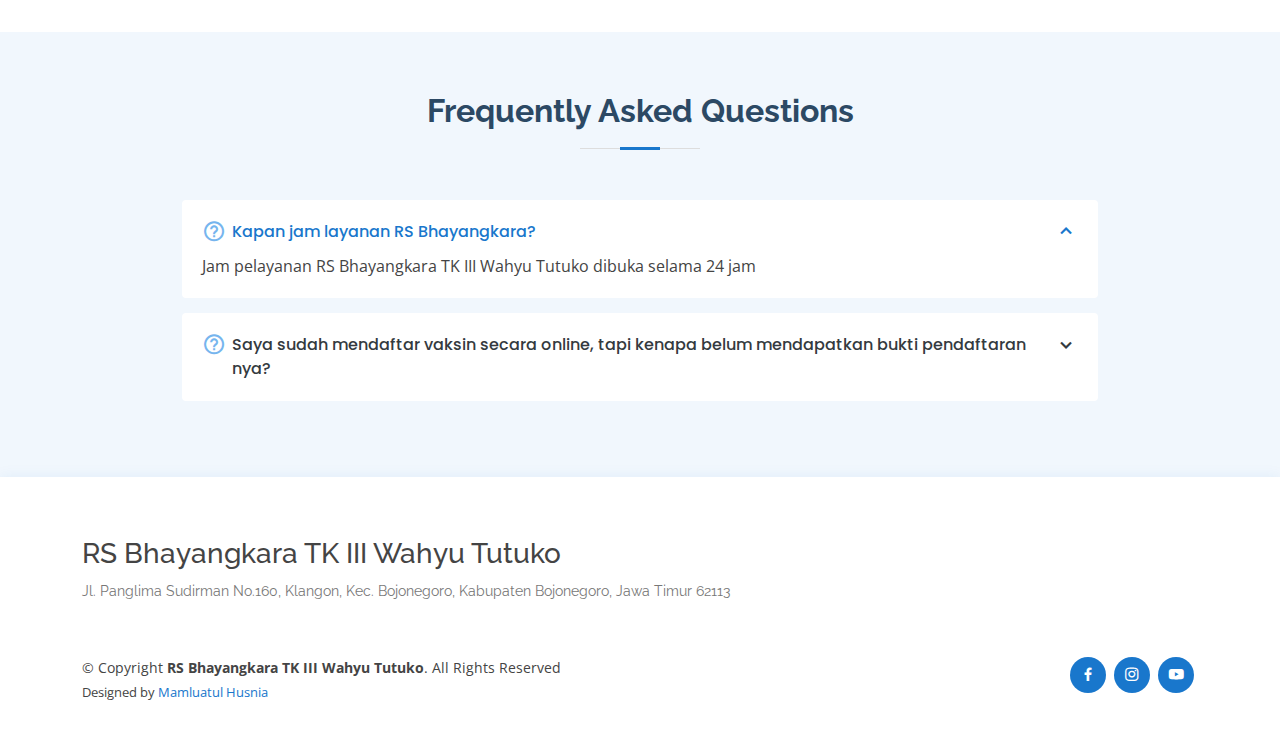
==== commit 9bc8ac37: "Update index.html" ====
--- a/index.html
+++ b/index.html
@@ -96,7 +96,7 @@
 
         <div class="section-title">
             <h2>PENDAFTARAN VAKSIN</h2>
-           <iframe src="https://docs.google.com/forms/d/e/1FAIpQLSfDE_rC1CATGKq_4Edwwv0EHNsM5DgaduZ6dp2ZUhxkLP7fkw/viewform?embedded=true" width="700" height="520" frameborder="0" marginheight="0" marginwidth="0">Loading…</iframe>
+           <iframe src="https://docs.google.com/forms/d/e/1FAIpQLSfDE_rC1CATGKq_4Edwwv0EHNsM5DgaduZ6dp2ZUhxkLP7fkw/viewform?embedded=true" width="400" height="620" frameborder="0" marginheight="0" marginwidth="0">Loading…</iframe>
         </div>
         
 
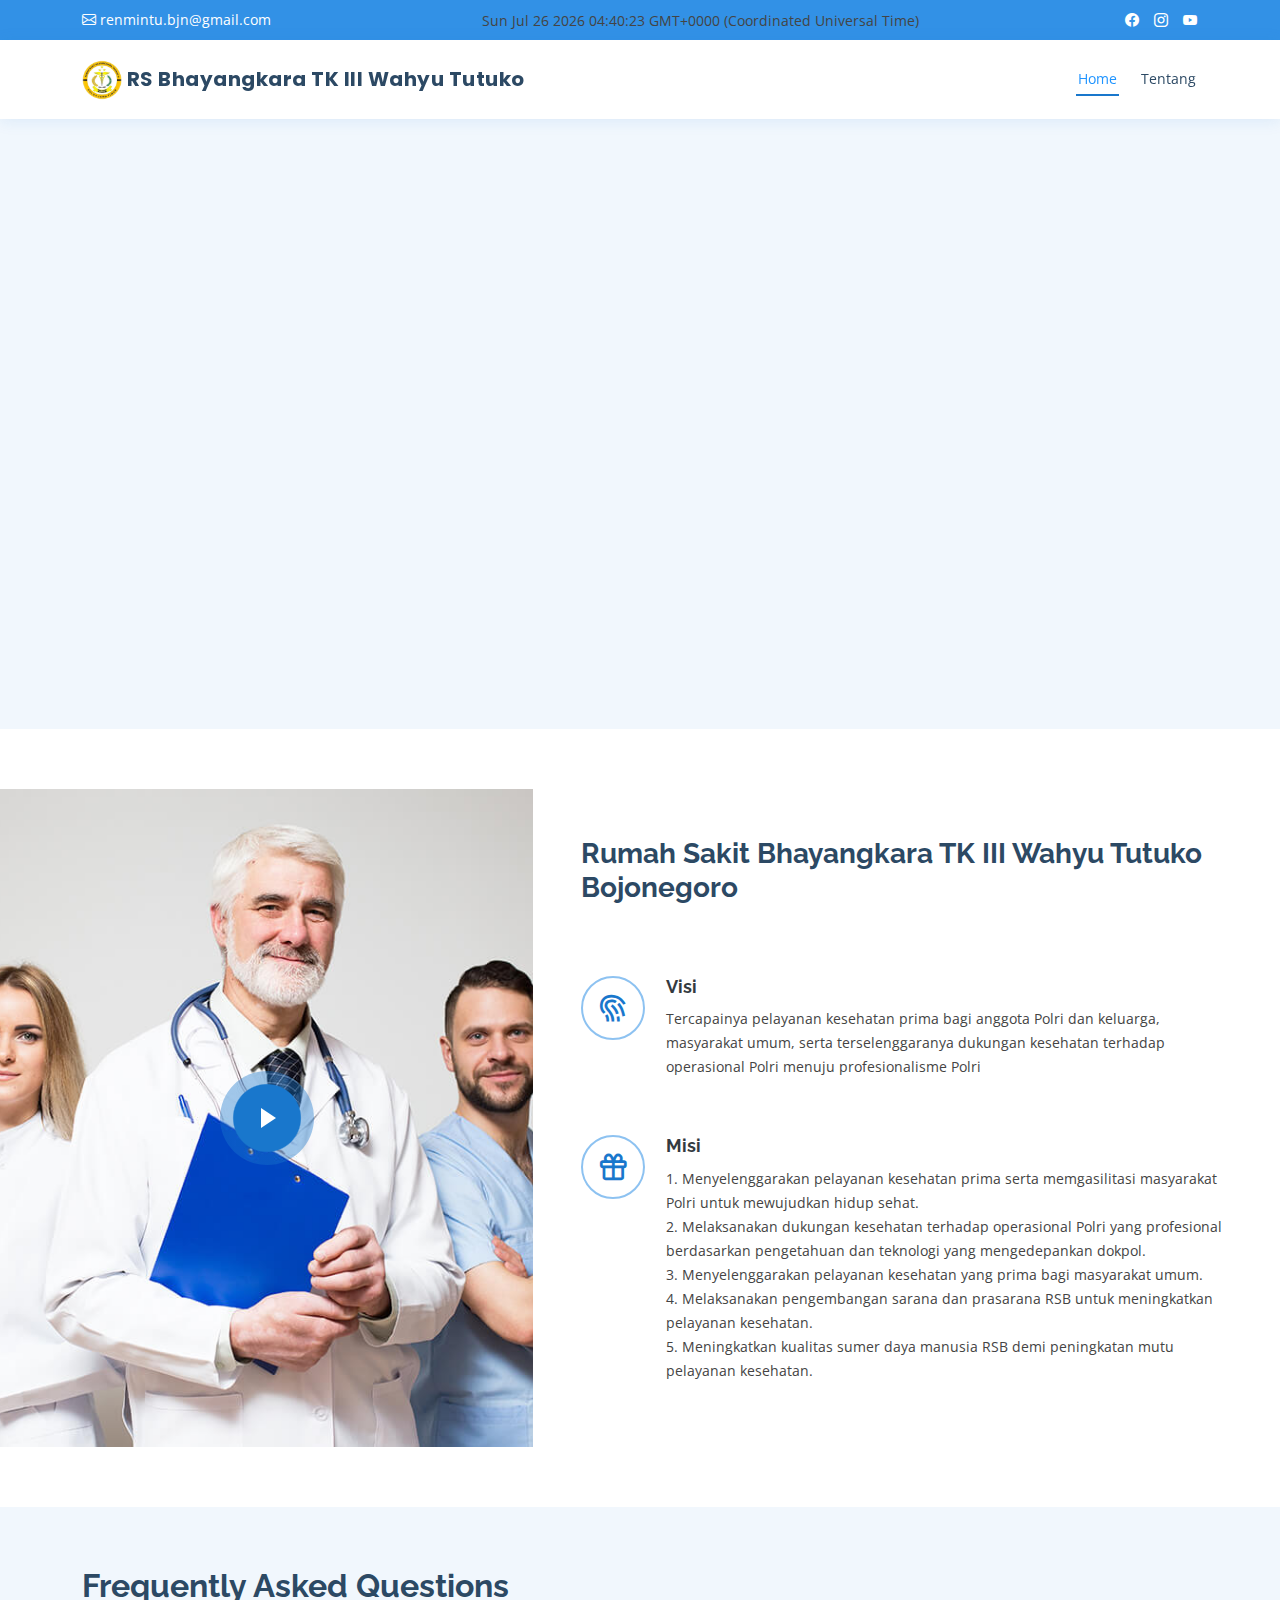
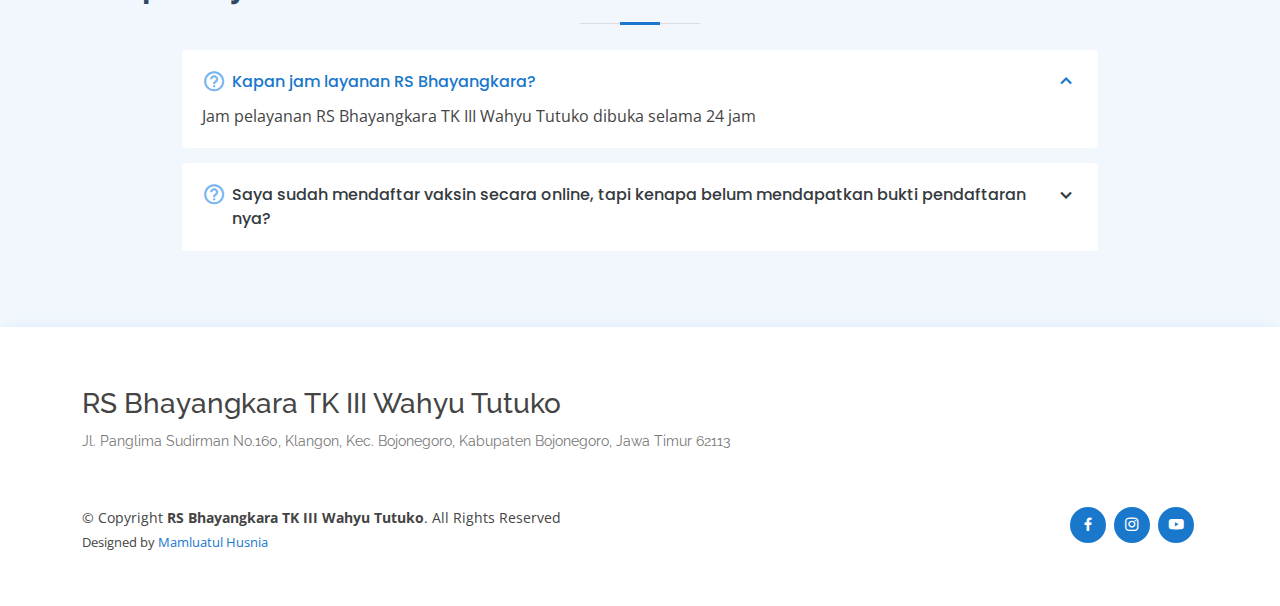
==== commit ea840187: "Update index.html" ====
--- a/index.html
+++ b/index.html
@@ -96,7 +96,7 @@
 
         <div class="section-title">
             <h2>PENDAFTARAN VAKSIN</h2>
-           <iframe src="https://docs.google.com/forms/d/e/1FAIpQLSfDE_rC1CATGKq_4Edwwv0EHNsM5DgaduZ6dp2ZUhxkLP7fkw/viewform?embedded=true" width="400" height="620" frameborder="0" marginheight="0" marginwidth="0">Loading…</iframe>
+           <iframe src="https://docs.google.com/forms/d/e/1FAIpQLSfDE_rC1CATGKq_4Edwwv0EHNsM5DgaduZ6dp2ZUhxkLP7fkw/viewform?embedded=true" width="300" height="520" frameborder="0" marginheight="0" marginwidth="0">Loading…</iframe>
         </div>
         
 
--- a/assets/css/style.css
+++ b/assets/css/style.css
@@ -1,5 +1,5 @@
 /**
-* Template Name: Medilab - v4.3.0
+* Template Name: RSBWT - v4.3.0
 * Template URL: https://bootstrapmade.com/medilab-free-medical-bootstrap-theme/
 * Author: BootstrapMade.com
 * License: https://bootstrapmade.com/license/
@@ -506,7 +506,7 @@
     height: 100vh;
   }
   #hero .container {
-    padding-bottom: 63px;
+    padding-bottom: 33px;
   }
   #hero h1 {
     font-size: 28px;
@@ -538,8 +538,8 @@
 }
 
 .section-title {
-  text-align: center;
-  padding-bottom: 30px;
+  text-align:left;
+  padding-bottom: 5px;
 }
 
 .section-title h2 {
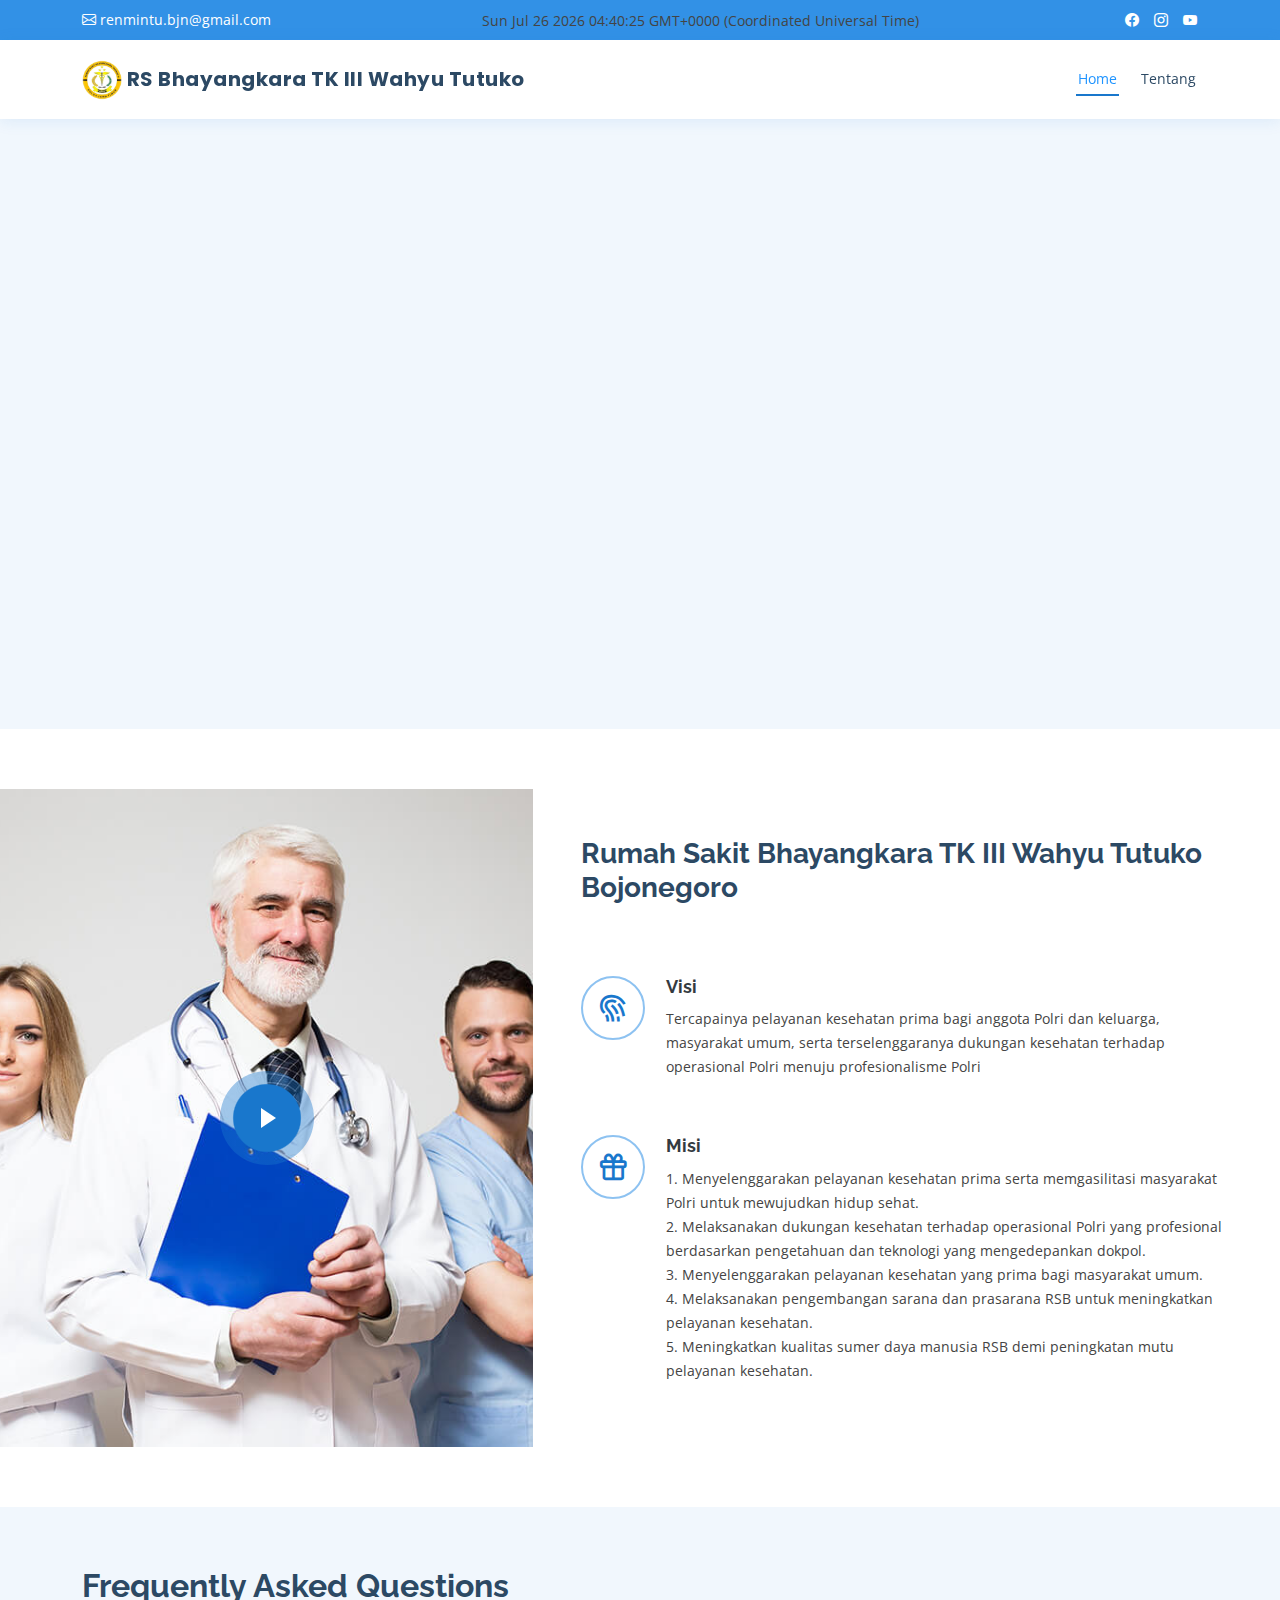
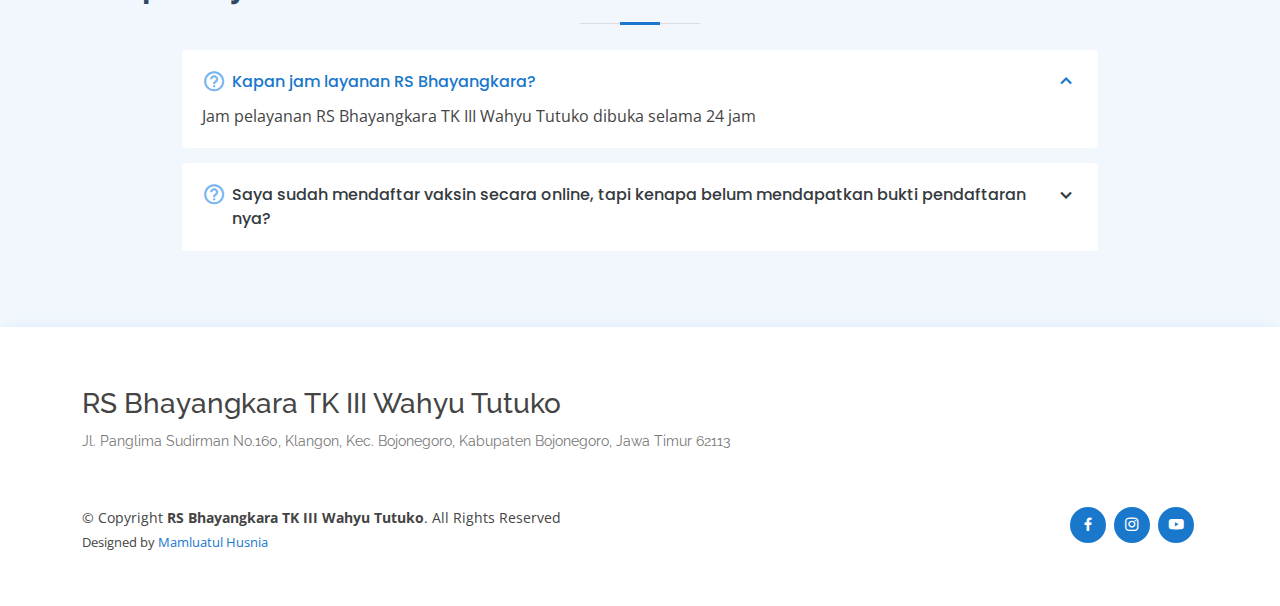
==== commit d9697ca0: "Update index.html" ====
--- a/index.html
+++ b/index.html
@@ -96,7 +96,7 @@
 
         <div class="section-title">
             <h2>PENDAFTARAN VAKSIN</h2>
-           <iframe src="https://docs.google.com/forms/d/e/1FAIpQLSfDE_rC1CATGKq_4Edwwv0EHNsM5DgaduZ6dp2ZUhxkLP7fkw/viewform?embedded=true" width="300" height="520" frameborder="0" marginheight="0" marginwidth="0">Loading…</iframe>
+           <iframe src="https://docs.google.com/forms/d/e/1FAIpQLSfDE_rC1CATGKq_4Edwwv0EHNsM5DgaduZ6dp2ZUhxkLP7fkw/viewform?embedded=true" width="330" height="520" frameborder="0" marginheight="0" marginwidth="0">Loading…</iframe>
         </div>
         
 
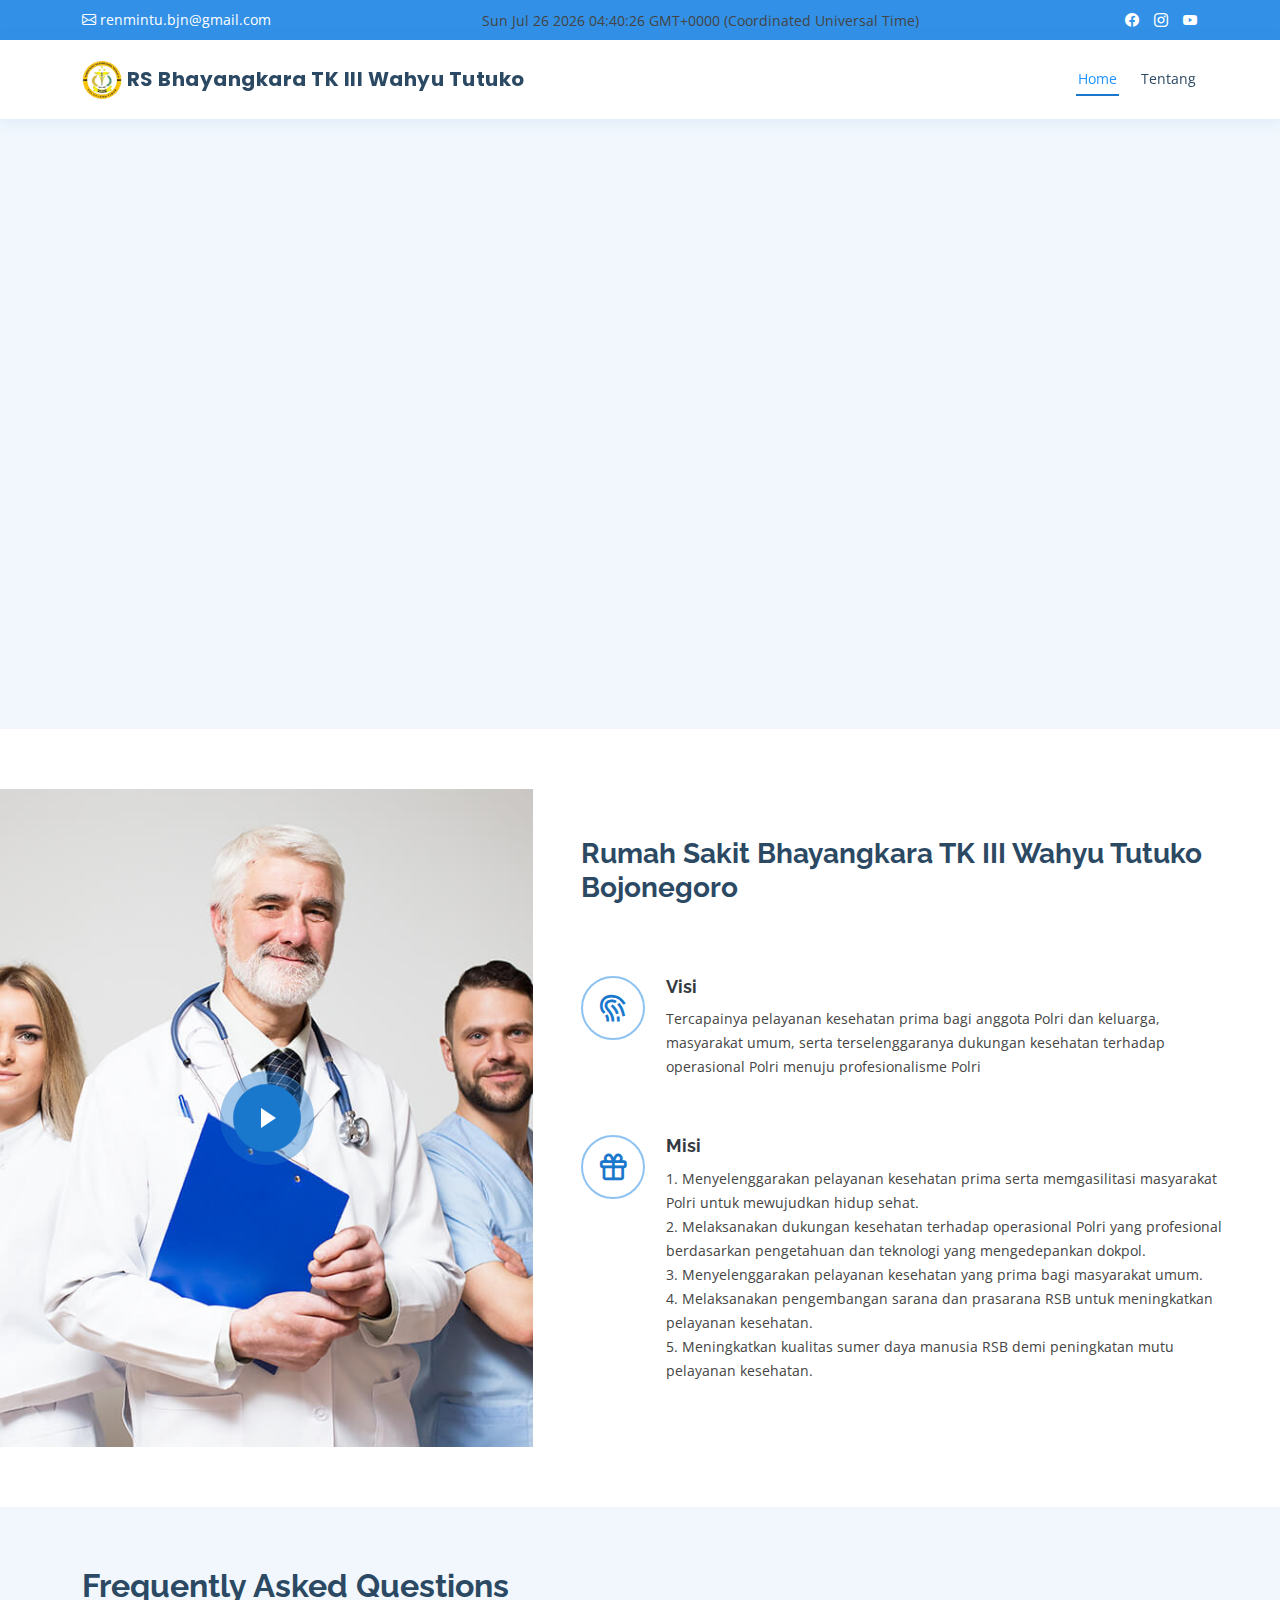
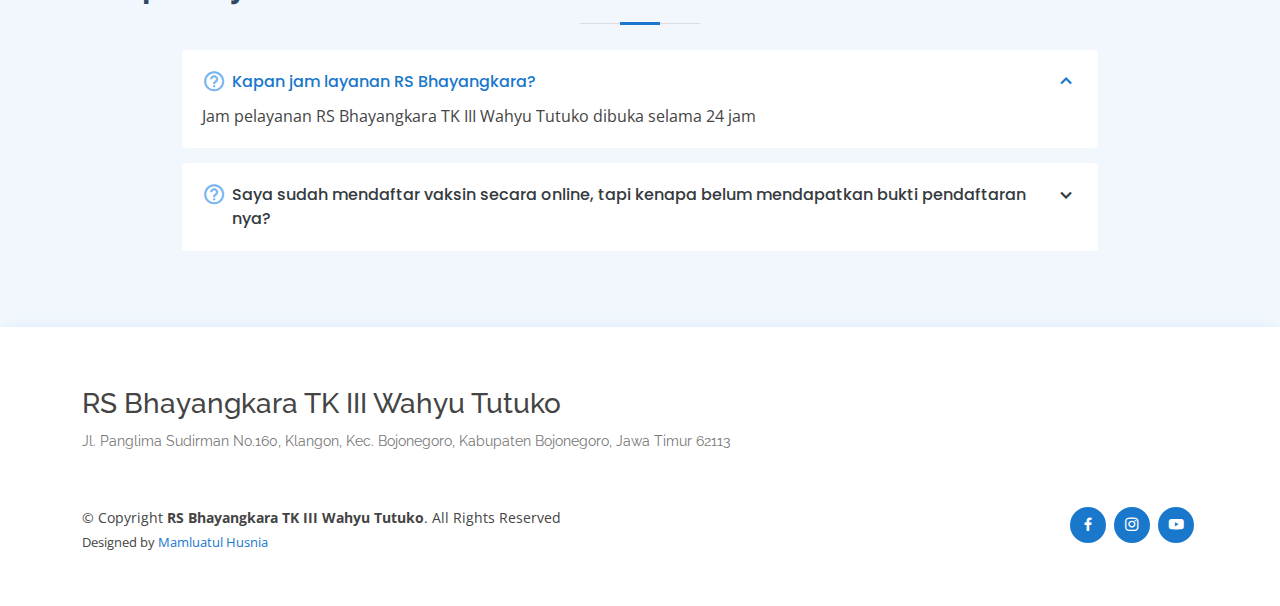
==== commit 8337e9c2: "Update index.html" ====
--- a/index.html
+++ b/index.html
@@ -96,7 +96,7 @@
 
         <div class="section-title">
             <h2>PENDAFTARAN VAKSIN</h2>
-           <iframe src="https://docs.google.com/forms/d/e/1FAIpQLSfDE_rC1CATGKq_4Edwwv0EHNsM5DgaduZ6dp2ZUhxkLP7fkw/viewform?embedded=true" width="330" height="520" frameborder="0" marginheight="0" marginwidth="0">Loading…</iframe>
+           <iframe src="https://docs.google.com/forms/d/e/1FAIpQLSfDE_rC1CATGKq_4Edwwv0EHNsM5DgaduZ6dp2ZUhxkLP7fkw/viewform?embedded=true" width="350" height="520" frameborder="0" marginheight="0" marginwidth="0">Loading…</iframe>
         </div>
         
 
